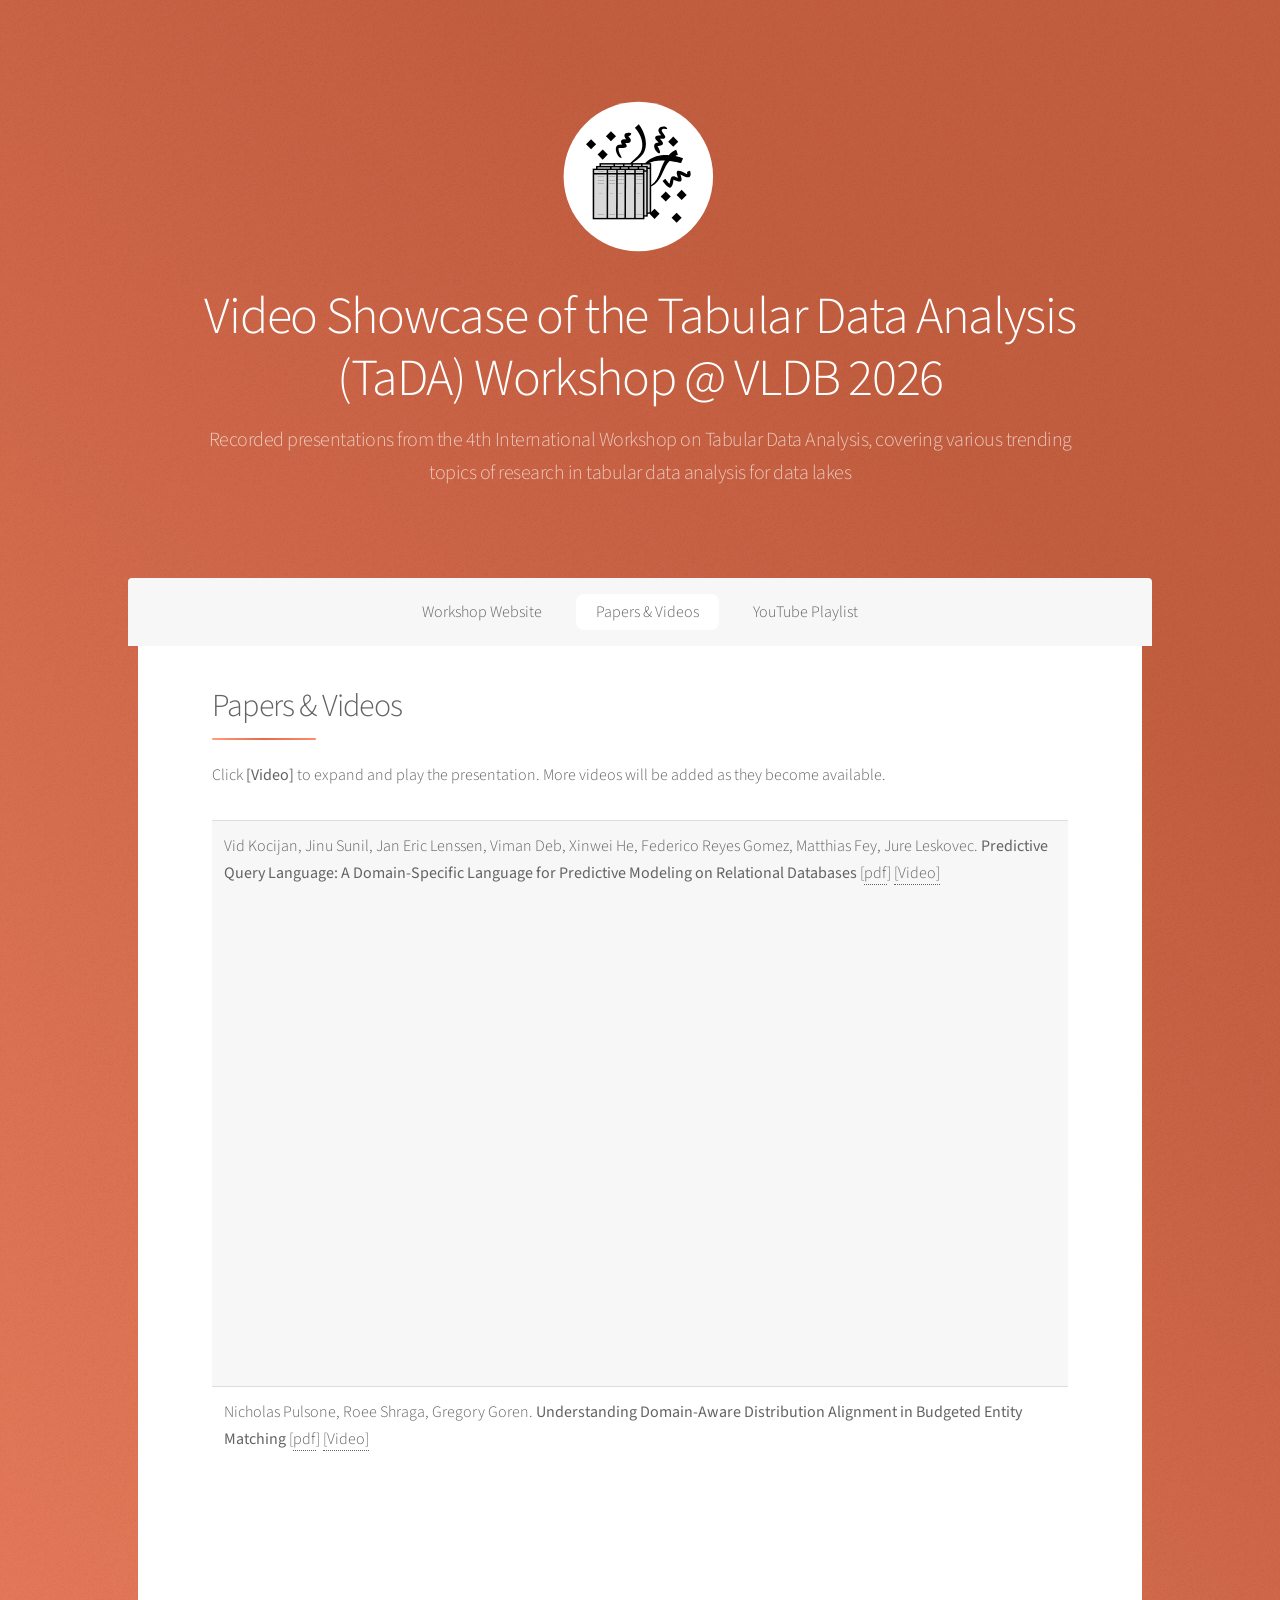
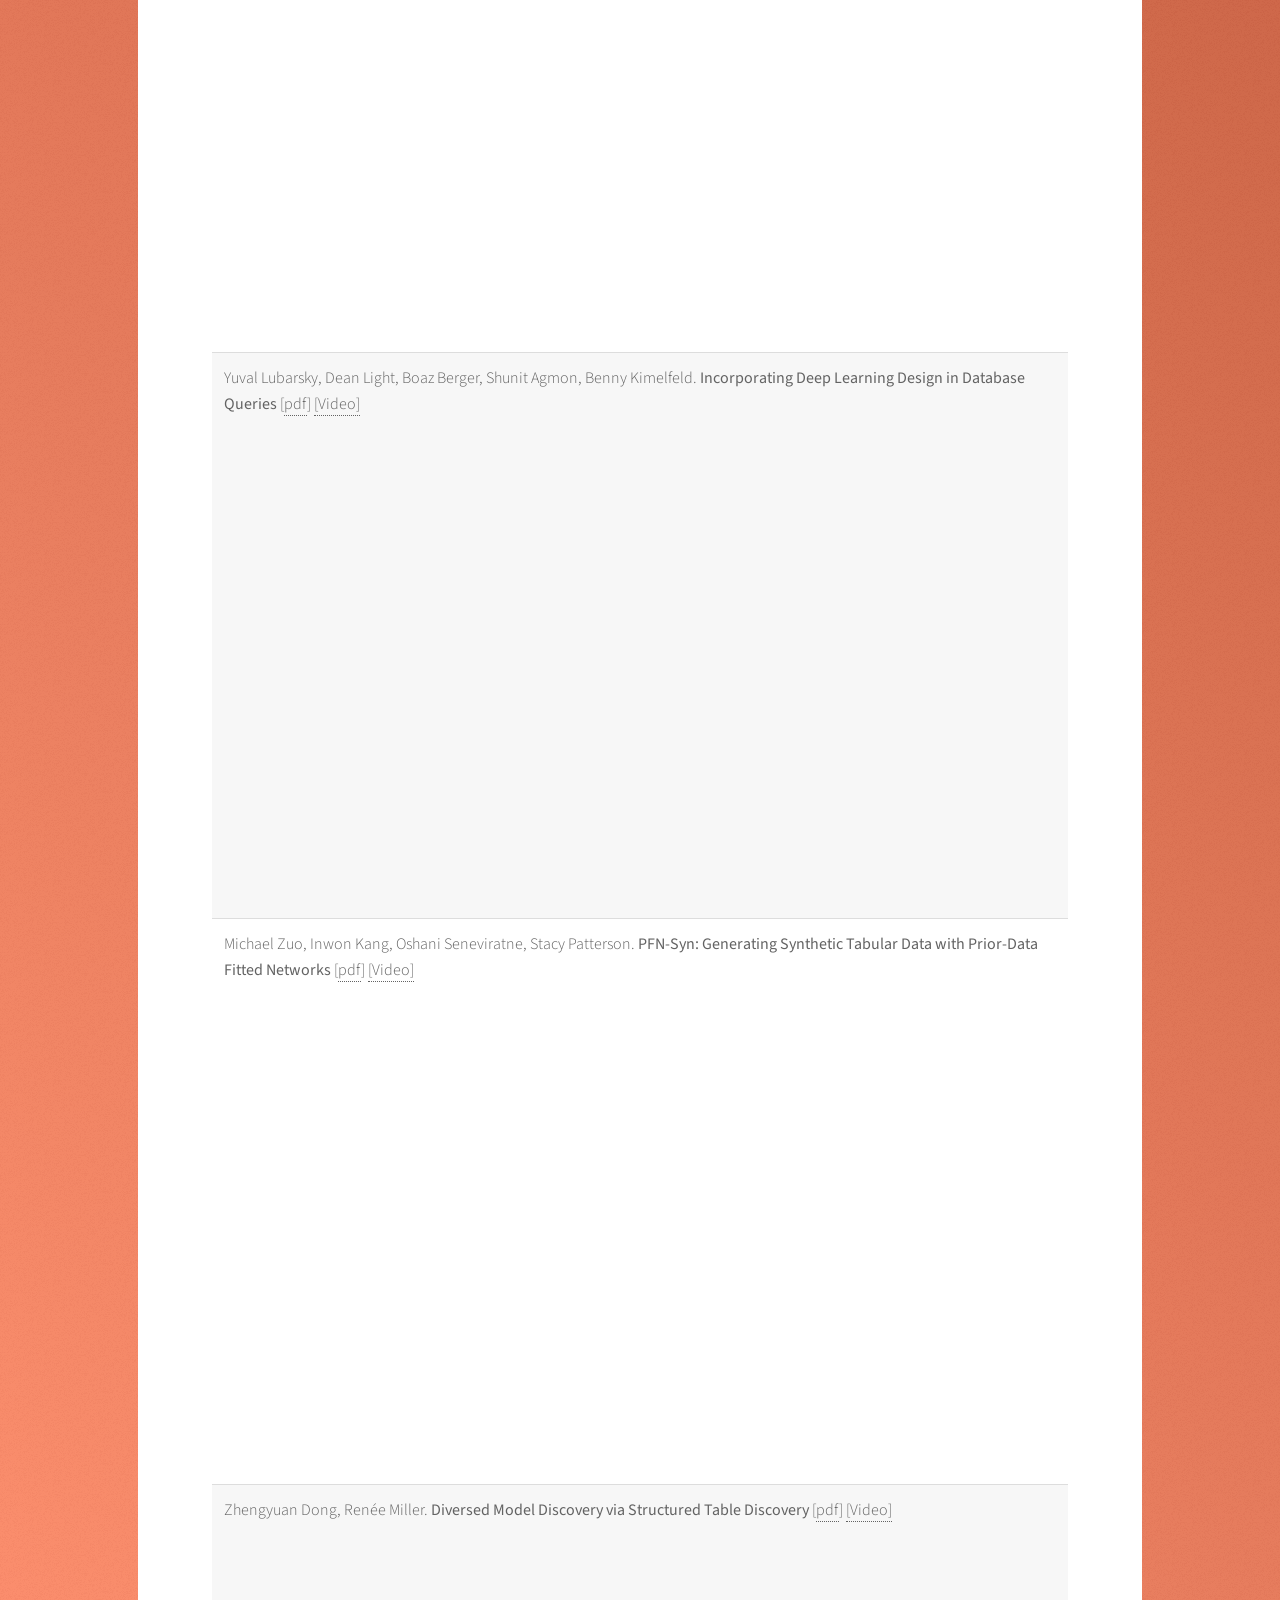
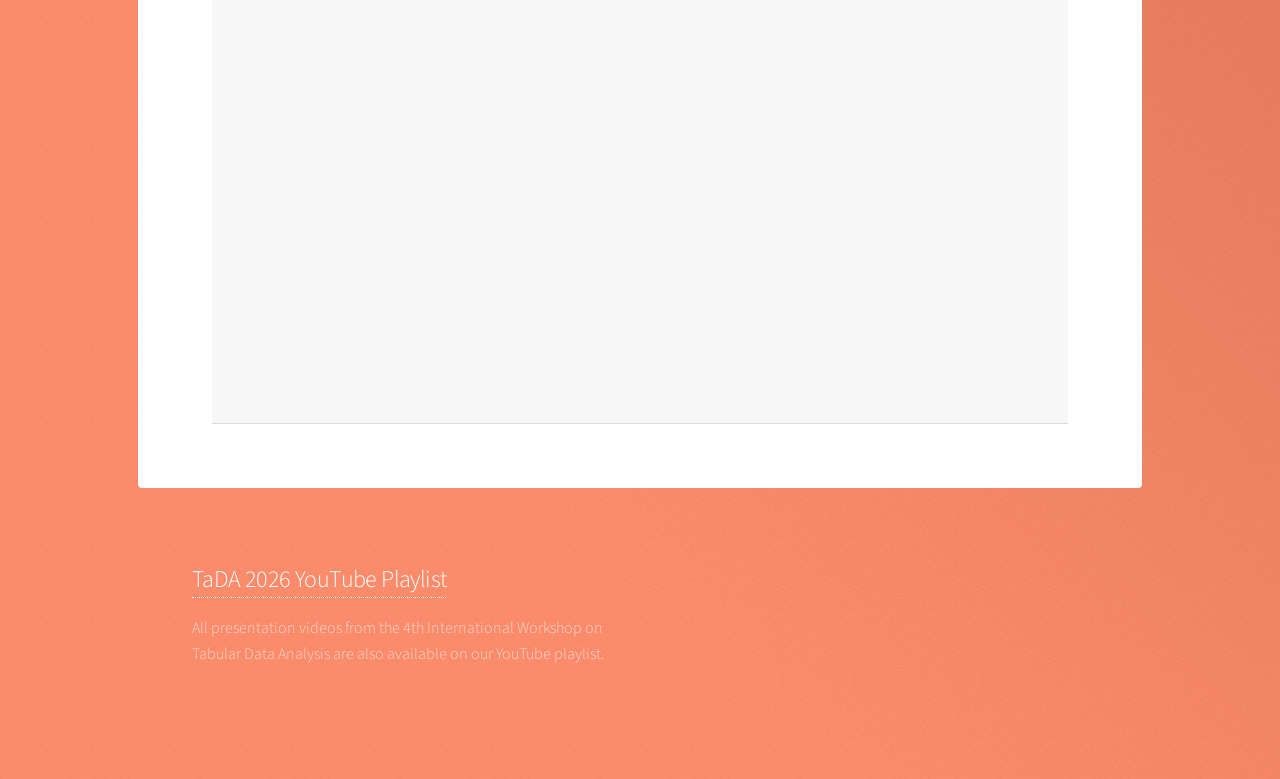
==== video-showcase.html @ 190f14f3 "video showcase page" ====
<!DOCTYPE HTML>
<!--
	Tabular Data Analysis Workshop @ VLDB 2026
	Template from html5up.net | @ajlkn
	Free for personal and commercial use under the CCA 3.0 license (html5up.net/license)
-->
<html>

<head>
	<title>Tabular Data Analysis Workshop @ VLDB 2026 - Video Showcase</title>
	<meta charset="utf-8" />
	<meta name="viewport" content="width=device-width, initial-scale=1, user-scalable=no" />

	<!-- SEO Meta Tags -->
	<meta name="description"
		content="Video showcase of the 4th International Workshop on Tabular Data Analysis (TaDA) @ VLDB 2026. Recorded presentations on tabular data analysis, data lakes, LLMs, and knowledge graphs." />
	<meta name="keywords"
		content="tabular data analysis, TaDA, VLDB 2026, video showcase, presentations, data lakes, knowledge graphs, LLMs, table annotation" />
	<meta name="author" content="TaDA Workshop Organizers" />
	<meta name="robots" content="index, follow" />
	<link rel="canonical" href="https://tabular-data-analysis.github.io/tada2026/video-showcase.html" />
	<meta name="language" content="English" />

	<!-- Open Graph / Facebook -->
	<meta property="og:type" content="website" />
	<meta property="og:url" content="https://tabular-data-analysis.github.io/tada2026/video-showcase.html" />
	<meta property="og:title" content="Video Showcase - Tabular Data Analysis Workshop @ VLDB 2026" />
	<meta property="og:description"
		content="Recorded presentations from the 4th International Workshop on Tabular Data Analysis (TaDA) @ VLDB 2026, Boston, MA, USA." />
	<meta property="og:image" content="https://tabular-data-analysis.github.io/tada2026/images/tada-logo.svg" />
	<meta property="og:site_name" content="TaDA 2026" />
	<meta property="og:locale" content="en_US" />

	<!-- Twitter Card -->
	<meta name="twitter:card" content="summary_large_image" />
	<meta name="twitter:url" content="https://tabular-data-analysis.github.io/tada2026/video-showcase.html" />
	<meta name="twitter:title" content="Video Showcase - Tabular Data Analysis Workshop @ VLDB 2026" />
	<meta name="twitter:description"
		content="Recorded presentations from the 4th International Workshop on Tabular Data Analysis (TaDA) @ VLDB 2026." />
	<meta name="twitter:image" content="https://tabular-data-analysis.github.io/tada2026/images/tada-logo.svg" />

	<!-- Favicon -->
	<link rel="icon" type="image/x-icon" href="/favicon.ico" />

	<link rel="stylesheet" href="assets/css/main.css" />
	<noscript>
		<link rel="stylesheet" href="assets/css/noscript.css" />
	</noscript>
	<!-- Google tag (gtag.js) -->
	<script async src="https://www.googletagmanager.com/gtag/js?id=G-5K2JM7D3XG"></script>
	<script>
		window.dataLayer = window.dataLayer || [];
		function gtag() { dataLayer.push(arguments); }
		gtag('js', new Date());

		gtag('config', 'G-5K2JM7D3XG');
	</script>
	<script type="application/ld+json">
		{
		  "@context": "https://schema.org",
		  "@type": "Event",
		  "@id": "https://tabular-data-analysis.github.io/tada2026/",
		  "name": "4th International Workshop on Tabular Data Analysis (TaDA)",
		  "alternateName": "TaDA 2026",
		  "description": "Video showcase of the 4th International Workshop on Tabular Data Analysis (TaDA). Collocated with the 52nd International Conference on Very Large Databases (VLDB 2026).",
		  "startDate": "2026-08-31",
		  "endDate": "2026-09-04",
		  "eventStatus": "https://schema.org/EventScheduled",
		  "eventAttendanceMode": "https://schema.org/OfflineEventAttendanceMode",
		  "location": {
			"@type": "Place",
			"name": "Boston, MA, USA",
			"address": {
			  "@type": "PostalAddress",
			  "addressLocality": "Boston",
			  "addressRegion": "MA",
			  "addressCountry": "US"
			}
		  },
		  "organizer": {
			"@type": "Organization",
			"name": "TaDA Workshop Organizers"
		  },
		  "superEvent": {
			"@type": "Event",
			"name": "VLDB 2026",
			"url": "https://vldb.org/2026/"
		  }
		}
	  </script>
</head>

<body class="is-preload">

	<!-- Wrapper -->
	<div id="wrapper">

		<!-- Header -->
		<header id="header" class="alt">
			<span class="logo"><img src="images/logo.svg" alt="" /></span>
			<h1 property="dc:title">Video Showcase of the Tabular Data Analysis (TaDA) Workshop @ VLDB 2026</h1>
			<p>
				Recorded presentations from the 4th International Workshop on Tabular Data Analysis, covering various
				trending topics of research in tabular data analysis for data lakes
			</p>
		</header>

		<!-- Nav -->
		<nav id="nav">
			<ul>
				<li><a href="index.html" class="active">Workshop Website</a></li>
				<li><a href="#papers" class="active">Papers &amp; Videos</a></li>
				<li><a href="https://www.youtube.com/playlist?list=PLCHmMlMLLqyg" class="active">YouTube Playlist</a>
				</li>
			</ul>
		</nav>

		<!-- Main -->
		<div id="main">

			<!-- Papers & Videos -->
			<section id="papers" class="main">
				<div class="content">
					<header class="major">
						<h2>Papers &amp; Videos</h2>
					</header>
					<p>Click <b>[Video]</b> to expand and play the presentation. More videos will be added as they
						become available.</p>
					<table>
						<tr>
							<td>Vid Kocijan, Jinu Sunil, Jan Eric Lenssen, Viman Deb, Xinwei He, Federico Reyes Gomez,
								Matthias Fey, Jure Leskovec.
								<b>Predictive Query Language: A Domain-Specific Language for Predictive Modeling on
									Relational Databases</b>
								[<a href="papers/TaDA26_1.pdf">pdf</a>]
								<span class="expando" id="expand-1">[Video]</span>
								<div class="expandable" id="expandable-1">
									<iframe frameborder="0" allowfullscreen referrerpolicy="strict-origin-when-cross-origin" class="youtube-video"
										src="https://www.youtube-nocookie.com/embed/BOmu884OBSA">
									</iframe>
								</div>
							</td>
						</tr>

						<tr>
							<td>Nicholas Pulsone, Roee Shraga, Gregory Goren.
								<b>Understanding Domain-Aware Distribution Alignment in Budgeted Entity Matching</b>
								[<a href="papers/TaDA26_5.pdf">pdf</a>]
								<span class="expando" id="expand-2">[Video]</span>
								<div class="expandable" id="expandable-2">
									<iframe frameborder="0" allowfullscreen referrerpolicy="strict-origin-when-cross-origin" class="youtube-video"
										src="https://www.youtube-nocookie.com/embed/iVJucmyV4wQ">
									</iframe>
								</div>
							</td>
						</tr>

						<tr>
							<td>Yuval Lubarsky, Dean Light, Boaz Berger, Shunit Agmon, Benny Kimelfeld.
								<b>Incorporating Deep Learning Design in Database Queries</b>
								[<a href="papers/TaDA26_12.pdf">pdf</a>]
								<span class="expando" id="expand-3">[Video]</span>
								<div class="expandable" id="expandable-3">
									<iframe frameborder="0" allowfullscreen referrerpolicy="strict-origin-when-cross-origin" class="youtube-video"
										src="https://www.youtube-nocookie.com/embed/ZZN9ocRmn38">
									</iframe>
								</div>
							</td>
						</tr>

						<tr>
							<td>Michael Zuo, Inwon Kang, Oshani Seneviratne, Stacy Patterson.
								<b>PFN-Syn: Generating Synthetic Tabular Data with Prior-Data Fitted Networks</b>
								[<a href="papers/TaDA26_16.pdf">pdf</a>]
								<span class="expando" id="expand-4">[Video]</span>
								<div class="expandable" id="expandable-4">
									<iframe frameborder="0" allowfullscreen referrerpolicy="strict-origin-when-cross-origin" class="youtube-video"
										src="https://www.youtube-nocookie.com/embed/39Xvf7jEelQ">
									</iframe>
								</div>
							</td>
						</tr>

						<tr>
							<td>Zhengyuan Dong, Ren&eacute;e Miller.
								<b>Diversed Model Discovery via Structured Table Discovery</b>
								[<a href="papers/TaDA26_17.pdf">pdf</a>]
								<span class="expando" id="expand-5">[Video]</span>
								<div class="expandable" id="expandable-5">
									<iframe frameborder="0" allowfullscreen referrerpolicy="strict-origin-when-cross-origin" class="youtube-video"
										src="https://www.youtube-nocookie.com/embed/ZVrtiYXVc9w">
									</iframe>
								</div>
							</td>
						</tr>

						<!--
						<tr>
							<td>Authors.
								<b>Title</b>
								[<a href="papers/TaDA26_X.pdf">pdf</a>]
								<span class="expando" id="expand-6">[Video]</span>
								<div class="expandable" id="expandable-6">
									<iframe frameborder="0" allowfullscreen referrerpolicy="strict-origin-when-cross-origin" class="youtube-video"
										src="https://www.youtube-nocookie.com/embed/">
									</iframe>
								</div>
							</td>
						</tr>
						-->

					</table>
				</div>
			</section>

		</div>

		<!-- Footer -->
		<footer id="footer">
			<section>
				<h2><a href="https://www.youtube.com/playlist?list=PLCHmMlMLLqyg">TaDA 2026 YouTube Playlist</a></h2>
				<p>All presentation videos from the 4th International Workshop on Tabular Data Analysis are also
					available on our YouTube playlist.</p>
			</section>
		</footer>

	</div>

	<!-- Scripts -->
	<script src="assets/js/jquery.min.js"></script>
	<script src="assets/js/jquery.scrollex.min.js"></script>
	<script src="assets/js/jquery.scrolly.min.js"></script>
	<script src="assets/js/browser.min.js"></script>
	<script src="assets/js/breakpoints.min.js"></script>
	<script src="assets/js/util.js"></script>
	<script src="assets/js/main.js"></script>

</body>

<script type="text/javascript">//<![CDATA[
	$('.expando').click(function () {
		target_num = $(this).attr('id').split('-')[1];
		content_id = '#expandable-'.concat(target_num);
		$(content_id).slideToggle('fast');
	});
	//]]>
</script>

</html>
---- assets/css/main.css ----
@import url(fontawesome-all.min.css);
@import 'https://fonts.googleapis.com/css?family=Source+Sans+Pro:300,400';

/*
	Stellar by HTML5 UP
	html5up.net | @ajlkn
	Free for personal and commercial use under the CCA 3.0 license (html5up.net/license)
*/

html,
body,
div,
span,
applet,
object,
iframe,
h1,
h2,
h3,
h4,
h5,
h6,
p,
blockquote,
pre,
a,
abbr,
acronym,
address,
big,
cite,
code,
del,
dfn,
em,
img,
ins,
kbd,
q,
s,
samp,
small,
strike,
strong,
sub,
sup,
tt,
var,
b,
u,
i,
center,
dl,
dt,
dd,
ol,
ul,
li,
fieldset,
form,
label,
legend,
table,
caption,
tbody,
tfoot,
thead,
tr,
th,
td,
article,
aside,
canvas,
details,
embed,
figure,
figcaption,
footer,
header,
hgroup,
menu,
nav,
output,
ruby,
section,
summary,
time,
mark,
audio,
video {
	margin: 0;
	padding: 0;
	border: 0;
	font-size: 100%;
	font: inherit;
	vertical-align: baseline;
}

article,
aside,
details,
figcaption,
figure,
footer,
header,
hgroup,
menu,
nav,
section {
	display: block;
}

body {
	line-height: 1;
}

ol,
ul {
	list-style: none;
}

blockquote,
q {
	quotes: none;
}

blockquote:before,
blockquote:after,
q:before,
q:after {
	content: '';
	content: none;
}

table {
	border-collapse: collapse;
	border-spacing: 0;
}

body {
	-webkit-text-size-adjust: none;
}

mark {
	background-color: transparent;
	color: inherit;
}

input::-moz-focus-inner {
	border: 0;
	padding: 0;
}

input,
select,
textarea {
	-moz-appearance: none;
	-webkit-appearance: none;
	-ms-appearance: none;
	appearance: none;
}

/* Basic */

@-ms-viewport {
	width: device-width;
}

body {
	-ms-overflow-style: scrollbar;
}

@media screen and (max-width: 480px) {

	html,
	body {
		min-width: 320px;
	}

}

html {
	box-sizing: border-box;
}

*,
*:before,
*:after {
	box-sizing: inherit;
}

body {
	background-color: #d97757;
	background-image: url("images/overlay.png"), -moz-linear-gradient(45deg, #ff8c69 15%, #c45a3a 85%);
	background-image: url("images/overlay.png"), -webkit-linear-gradient(45deg, #ff8c69 15%, #c45a3a 85%);
	background-image: url("images/overlay.png"), -ms-linear-gradient(45deg, #ff8c69 15%, #c45a3a 85%);
	background-image: url("images/overlay.png"), linear-gradient(45deg, #ff8c69 15%, #c45a3a 85%);
}

body.is-preload *,
body.is-preload *:before,
body.is-preload *:after {
	-moz-animation: none !important;
	-webkit-animation: none !important;
	-ms-animation: none !important;
	animation: none !important;
	-moz-transition: none !important;
	-webkit-transition: none !important;
	-ms-transition: none !important;
	transition: none !important;
}

/* Type */

body {
	background-color: #d97757;
	color: rgba(255, 255, 255, 0.65);
}

body,
input,
select,
textarea {
	font-family: "Source Sans Pro", Helvetica, sans-serif;
	font-size: 17pt;
	font-weight: 300;
	line-height: 1.65;
}

@media screen and (max-width: 1680px) {

	body,
	input,
	select,
	textarea {
		font-size: 14pt;
	}

}

@media screen and (max-width: 1280px) {

	body,
	input,
	select,
	textarea {
		font-size: 12pt;
	}

}

@media screen and (max-width: 360px) {

	body,
	input,
	select,
	textarea {
		font-size: 11pt;
	}

}

a {
	-moz-transition: color 0.2s ease, border-bottom 0.2s ease;
	-webkit-transition: color 0.2s ease, border-bottom 0.2s ease;
	-ms-transition: color 0.2s ease, border-bottom 0.2s ease;
	transition: color 0.2s ease, border-bottom 0.2s ease;
	text-decoration: none;
	border-bottom: dotted 1px;
	color: inherit;
}

a:hover {
	border-bottom-color: transparent;
}

strong,
b {
	font-weight: 400;
}

em,
i {
	font-style: italic;
}

p {
	margin: 0 0 2em 0;
}

p.content {
	-moz-columns: 20em 2;
	-webkit-columns: 20em 2;
	-ms-columns: 20em 2;
	columns: 20em 2;
	-moz-column-gap: 2em;
	-webkit-column-gap: 2em;
	-ms-column-gap: 2em;
	column-gap: 2em;
	text-align: justify;
}

h1,
h2,
h3,
h4,
h5,
h6 {
	font-weight: 300;
	line-height: 1.5;
	margin: 0 0 0.7em 0;
	letter-spacing: -0.025em;
}

h1 a,
h2 a,
h3 a,
h4 a,
h5 a,
h6 a {
	color: inherit;
	text-decoration: none;
}

h1 {
	font-size: 2.5em;
	line-height: 1.2;
}

h2 {
	font-size: 1.5em;
}

h3 {
	font-size: 1.25em;
}

h4 {
	font-size: 1.1em;
}

h5 {
	font-size: 0.9em;
}

h6 {
	font-size: 0.7em;
}

@media screen and (max-width: 736px) {

	h1 {
		font-size: 2em;
	}

}

sub {
	font-size: 0.8em;
	position: relative;
	top: 0.5em;
}

sup {
	font-size: 0.8em;
	position: relative;
	top: -0.5em;
}

blockquote {
	border-left: solid 4px;
	font-style: italic;
	margin: 0 0 2em 0;
	padding: 0.5em 0 0.5em 2em;
}

code {
	border-radius: 8px;
	border: solid 1px;
	font-family: "Courier New", monospace;
	font-size: 0.9em;
	margin: 0 0.25em;
	padding: 0.25em 0.65em;
}

pre {
	-webkit-overflow-scrolling: touch;
	font-family: "Courier New", monospace;
	font-size: 0.9em;
	margin: 0 0 2em 0;
}

pre code {
	display: block;
	line-height: 1.75;
	padding: 1em 1.5em;
	overflow-x: auto;
}

hr {
	border: 0;
	border-bottom: solid 1px;
	margin: 2em 0;
}

hr.major {
	margin: 3em 0;
}

.align-left {
	text-align: left;
}

.align-center {
	text-align: center;
}

.align-right {
	text-align: right;
}

input,
select,
textarea {
	color: #ffffff;
}

a:hover {
	color: #ffffff;
}

strong,
b {
	color: #ffffff;
}

h1,
h2,
h3,
h4,
h5,
h6 {
	color: #ffffff;
}

blockquote {
	border-left-color: rgba(255, 255, 255, 0.35);
}

code {
	background: rgba(255, 255, 255, 0.075);
	border-color: rgba(255, 255, 255, 0.35);
}

hr {
	border-bottom-color: rgba(255, 255, 255, 0.35);
}

/* Row */

.row {
	display: flex;
	flex-wrap: wrap;
	box-sizing: border-box;
	align-items: stretch;
}

.row>* {
	box-sizing: border-box;
}

.row.gtr-uniform>*> :last-child {
	margin-bottom: 0;
}

.row.aln-left {
	justify-content: flex-start;
}

.row.aln-center {
	justify-content: center;
}

.row.aln-right {
	justify-content: flex-end;
}

.row.aln-top {
	align-items: flex-start;
}

.row.aln-middle {
	align-items: center;
}

.row.aln-bottom {
	align-items: flex-end;
}

.row>.imp {
	order: -1;
}

.row>.col-1 {
	width: 8.33333%;
}

.row>.off-1 {
	margin-left: 8.33333%;
}

.row>.col-2 {
	width: 16.66667%;
}

.row>.off-2 {
	margin-left: 16.66667%;
}

.row>.col-3 {
	width: 25%;
}

.row>.off-3 {
	margin-left: 25%;
}

.row>.col-4 {
	width: 33.33333%;
}

.row>.off-4 {
	margin-left: 33.33333%;
}

.row>.col-5 {
	width: 41.66667%;
}

.row>.off-5 {
	margin-left: 41.66667%;
}

.row>.col-6 {
	width: 50%;
}

.row>.off-6 {
	margin-left: 50%;
}

.row>.col-7 {
	width: 58.33333%;
}

.row>.off-7 {
	margin-left: 58.33333%;
}

.row>.col-8 {
	width: 66.66667%;
}

.row>.off-8 {
	margin-left: 66.66667%;
}

.row>.col-9 {
	width: 75%;
}

.row>.off-9 {
	margin-left: 75%;
}

.row>.col-10 {
	width: 83.33333%;
}

.row>.off-10 {
	margin-left: 83.33333%;
}

.row>.col-11 {
	width: 91.66667%;
}

.row>.off-11 {
	margin-left: 91.66667%;
}

.row>.col-12 {
	width: 100%;
}

.row>.off-12 {
	margin-left: 100%;
}

.row.gtr-0 {
	margin-top: 0;
	margin-left: 0em;
}

.row.gtr-0>* {
	padding: 0 0 0 0em;
}

.row.gtr-0.gtr-uniform {
	margin-top: 0em;
}

.row.gtr-0.gtr-uniform>* {
	padding-top: 0em;
}

.row.gtr-25 {
	margin-top: 0;
	margin-left: -0.375em;
}

.row.gtr-25>* {
	padding: 0 0 0 0.375em;
}

.row.gtr-25.gtr-uniform {
	margin-top: -0.375em;
}

.row.gtr-25.gtr-uniform>* {
	padding-top: 0.375em;
}

.row.gtr-50 {
	margin-top: 0;
	margin-left: -0.75em;
}

.row.gtr-50>* {
	padding: 0 0 0 0.75em;
}

.row.gtr-50.gtr-uniform {
	margin-top: -0.75em;
}

.row.gtr-50.gtr-uniform>* {
	padding-top: 0.75em;
}

.row {
	margin-top: 0;
	margin-left: -1.5em;
}

.row>* {
	padding: 0 0 0 1.5em;
}

.row.gtr-uniform {
	margin-top: -1.5em;
}

.row.gtr-uniform>* {
	padding-top: 1.5em;
}

.row.gtr-150 {
	margin-top: 0;
	margin-left: -2.25em;
}

.row.gtr-150>* {
	padding: 0 0 0 2.25em;
}

.row.gtr-150.gtr-uniform {
	margin-top: -2.25em;
}

.row.gtr-150.gtr-uniform>* {
	padding-top: 2.25em;
}

.row.gtr-200 {
	margin-top: 0;
	margin-left: -3em;
}

.row.gtr-200>* {
	padding: 0 0 0 3em;
}

.row.gtr-200.gtr-uniform {
	margin-top: -3em;
}

.row.gtr-200.gtr-uniform>* {
	padding-top: 3em;
}

@media screen and (max-width: 1680px) {

	.row {
		display: flex;
		flex-wrap: wrap;
		box-sizing: border-box;
		align-items: stretch;
	}

	.row>* {
		box-sizing: border-box;
	}

	.row.gtr-uniform>*> :last-child {
		margin-bottom: 0;
	}

	.row.aln-left {
		justify-content: flex-start;
	}

	.row.aln-center {
		justify-content: center;
	}

	.row.aln-right {
		justify-content: flex-end;
	}

	.row.aln-top {
		align-items: flex-start;
	}

	.row.aln-middle {
		align-items: center;
	}

	.row.aln-bottom {
		align-items: flex-end;
	}

	.row>.imp-xlarge {
		order: -1;
	}

	.row>.col-1-xlarge {
		width: 8.33333%;
	}

	.row>.off-1-xlarge {
		margin-left: 8.33333%;
	}

	.row>.col-2-xlarge {
		width: 16.66667%;
	}

	.row>.off-2-xlarge {
		margin-left: 16.66667%;
	}

	.row>.col-3-xlarge {
		width: 25%;
	}

	.row>.off-3-xlarge {
		margin-left: 25%;
	}

	.row>.col-4-xlarge {
		width: 33.33333%;
	}

	.row>.off-4-xlarge {
		margin-left: 33.33333%;
	}

	.row>.col-5-xlarge {
		width: 41.66667%;
	}

	.row>.off-5-xlarge {
		margin-left: 41.66667%;
	}

	.row>.col-6-xlarge {
		width: 50%;
	}

	.row>.off-6-xlarge {
		margin-left: 50%;
	}

	.row>.col-7-xlarge {
		width: 58.33333%;
	}

	.row>.off-7-xlarge {
		margin-left: 58.33333%;
	}

	.row>.col-8-xlarge {
		width: 66.66667%;
	}

	.row>.off-8-xlarge {
		margin-left: 66.66667%;
	}

	.row>.col-9-xlarge {
		width: 75%;
	}

	.row>.off-9-xlarge {
		margin-left: 75%;
	}

	.row>.col-10-xlarge {
		width: 83.33333%;
	}

	.row>.off-10-xlarge {
		margin-left: 83.33333%;
	}

	.row>.col-11-xlarge {
		width: 91.66667%;
	}

	.row>.off-11-xlarge {
		margin-left: 91.66667%;
	}

	.row>.col-12-xlarge {
		width: 100%;
	}

	.row>.off-12-xlarge {
		margin-left: 100%;
	}

	.row.gtr-0 {
		margin-top: 0;
		margin-left: 0em;
	}

	.row.gtr-0>* {
		padding: 0 0 0 0em;
	}

	.row.gtr-0.gtr-uniform {
		margin-top: 0em;
	}

	.row.gtr-0.gtr-uniform>* {
		padding-top: 0em;
	}

	.row.gtr-25 {
		margin-top: 0;
		margin-left: -0.375em;
	}

	.row.gtr-25>* {
		padding: 0 0 0 0.375em;
	}

	.row.gtr-25.gtr-uniform {
		margin-top: -0.375em;
	}

	.row.gtr-25.gtr-uniform>* {
		padding-top: 0.375em;
	}

	.row.gtr-50 {
		margin-top: 0;
		margin-left: -0.75em;
	}

	.row.gtr-50>* {
		padding: 0 0 0 0.75em;
	}

	.row.gtr-50.gtr-uniform {
		margin-top: -0.75em;
	}

	.row.gtr-50.gtr-uniform>* {
		padding-top: 0.75em;
	}

	.row {
		margin-top: 0;
		margin-left: -1.5em;
	}

	.row>* {
		padding: 0 0 0 1.5em;
	}

	.row.gtr-uniform {
		margin-top: -1.5em;
	}

	.row.gtr-uniform>* {
		padding-top: 1.5em;
	}

	.row.gtr-150 {
		margin-top: 0;
		margin-left: -2.25em;
	}

	.row.gtr-150>* {
		padding: 0 0 0 2.25em;
	}

	.row.gtr-150.gtr-uniform {
		margin-top: -2.25em;
	}

	.row.gtr-150.gtr-uniform>* {
		padding-top: 2.25em;
	}

	.row.gtr-200 {
		margin-top: 0;
		margin-left: -3em;
	}

	.row.gtr-200>* {
		padding: 0 0 0 3em;
	}

	.row.gtr-200.gtr-uniform {
		margin-top: -3em;
	}

	.row.gtr-200.gtr-uniform>* {
		padding-top: 3em;
	}

}

@media screen and (max-width: 1280px) {

	.row {
		display: flex;
		flex-wrap: wrap;
		box-sizing: border-box;
		align-items: stretch;
	}

	.row>* {
		box-sizing: border-box;
	}

	.row.gtr-uniform>*> :last-child {
		margin-bottom: 0;
	}

	.row.aln-left {
		justify-content: flex-start;
	}

	.row.aln-center {
		justify-content: center;
	}

	.row.aln-right {
		justify-content: flex-end;
	}

	.row.aln-top {
		align-items: flex-start;
	}

	.row.aln-middle {
		align-items: center;
	}

	.row.aln-bottom {
		align-items: flex-end;
	}

	.row>.imp-large {
		order: -1;
	}

	.row>.col-1-large {
		width: 8.33333%;
	}

	.row>.off-1-large {
		margin-left: 8.33333%;
	}

	.row>.col-2-large {
		width: 16.66667%;
	}

	.row>.off-2-large {
		margin-left: 16.66667%;
	}

	.row>.col-3-large {
		width: 25%;
	}

	.row>.off-3-large {
		margin-left: 25%;
	}

	.row>.col-4-large {
		width: 33.33333%;
	}

	.row>.off-4-large {
		margin-left: 33.33333%;
	}

	.row>.col-5-large {
		width: 41.66667%;
	}

	.row>.off-5-large {
		margin-left: 41.66667%;
	}

	.row>.col-6-large {
		width: 50%;
	}

	.row>.off-6-large {
		margin-left: 50%;
	}

	.row>.col-7-large {
		width: 58.33333%;
	}

	.row>.off-7-large {
		margin-left: 58.33333%;
	}

	.row>.col-8-large {
		width: 66.66667%;
	}

	.row>.off-8-large {
		margin-left: 66.66667%;
	}

	.row>.col-9-large {
		width: 75%;
	}

	.row>.off-9-large {
		margin-left: 75%;
	}

	.row>.col-10-large {
		width: 83.33333%;
	}

	.row>.off-10-large {
		margin-left: 83.33333%;
	}

	.row>.col-11-large {
		width: 91.66667%;
	}

	.row>.off-11-large {
		margin-left: 91.66667%;
	}

	.row>.col-12-large {
		width: 100%;
	}

	.row>.off-12-large {
		margin-left: 100%;
	}

	.row.gtr-0 {
		margin-top: 0;
		margin-left: 0em;
	}

	.row.gtr-0>* {
		padding: 0 0 0 0em;
	}

	.row.gtr-0.gtr-uniform {
		margin-top: 0em;
	}

	.row.gtr-0.gtr-uniform>* {
		padding-top: 0em;
	}

	.row.gtr-25 {
		margin-top: 0;
		margin-left: -0.375em;
	}

	.row.gtr-25>* {
		padding: 0 0 0 0.375em;
	}

	.row.gtr-25.gtr-uniform {
		margin-top: -0.375em;
	}

	.row.gtr-25.gtr-uniform>* {
		padding-top: 0.375em;
	}

	.row.gtr-50 {
		margin-top: 0;
		margin-left: -0.75em;
	}

	.row.gtr-50>* {
		padding: 0 0 0 0.75em;
	}

	.row.gtr-50.gtr-uniform {
		margin-top: -0.75em;
	}

	.row.gtr-50.gtr-uniform>* {
		padding-top: 0.75em;
	}

	.row {
		margin-top: 0;
		margin-left: -1.5em;
	}

	.row>* {
		padding: 0 0 0 1.5em;
	}

	.row.gtr-uniform {
		margin-top: -1.5em;
	}

	.row.gtr-uniform>* {
		padding-top: 1.5em;
	}

	.row.gtr-150 {
		margin-top: 0;
		margin-left: -2.25em;
	}

	.row.gtr-150>* {
		padding: 0 0 0 2.25em;
	}

	.row.gtr-150.gtr-uniform {
		margin-top: -2.25em;
	}

	.row.gtr-150.gtr-uniform>* {
		padding-top: 2.25em;
	}

	.row.gtr-200 {
		margin-top: 0;
		margin-left: -3em;
	}

	.row.gtr-200>* {
		padding: 0 0 0 3em;
	}

	.row.gtr-200.gtr-uniform {
		margin-top: -3em;
	}

	.row.gtr-200.gtr-uniform>* {
		padding-top: 3em;
	}

}

@media screen and (max-width: 980px) {

	.row {
		display: flex;
		flex-wrap: wrap;
		box-sizing: border-box;
		align-items: stretch;
	}

	.row>* {
		box-sizing: border-box;
	}

	.row.gtr-uniform>*> :last-child {
		margin-bottom: 0;
	}

	.row.aln-left {
		justify-content: flex-start;
	}

	.row.aln-center {
		justify-content: center;
	}

	.row.aln-right {
		justify-content: flex-end;
	}

	.row.aln-top {
		align-items: flex-start;
	}

	.row.aln-middle {
		align-items: center;
	}

	.row.aln-bottom {
		align-items: flex-end;
	}

	.row>.imp-medium {
		order: -1;
	}

	.row>.col-1-medium {
		width: 8.33333%;
	}

	.row>.off-1-medium {
		margin-left: 8.33333%;
	}

	.row>.col-2-medium {
		width: 16.66667%;
	}

	.row>.off-2-medium {
		margin-left: 16.66667%;
	}

	.row>.col-3-medium {
		width: 25%;
	}

	.row>.off-3-medium {
		margin-left: 25%;
	}

	.row>.col-4-medium {
		width: 33.33333%;
	}

	.row>.off-4-medium {
		margin-left: 33.33333%;
	}

	.row>.col-5-medium {
		width: 41.66667%;
	}

	.row>.off-5-medium {
		margin-left: 41.66667%;
	}

	.row>.col-6-medium {
		width: 50%;
	}

	.row>.off-6-medium {
		margin-left: 50%;
	}

	.row>.col-7-medium {
		width: 58.33333%;
	}

	.row>.off-7-medium {
		margin-left: 58.33333%;
	}

	.row>.col-8-medium {
		width: 66.66667%;
	}

	.row>.off-8-medium {
		margin-left: 66.66667%;
	}

	.row>.col-9-medium {
		width: 75%;
	}

	.row>.off-9-medium {
		margin-left: 75%;
	}

	.row>.col-10-medium {
		width: 83.33333%;
	}

	.row>.off-10-medium {
		margin-left: 83.33333%;
	}

	.row>.col-11-medium {
		width: 91.66667%;
	}

	.row>.off-11-medium {
		margin-left: 91.66667%;
	}

	.row>.col-12-medium {
		width: 100%;
	}

	.row>.off-12-medium {
		margin-left: 100%;
	}

	.row.gtr-0 {
		margin-top: 0;
		margin-left: 0em;
	}

	.row.gtr-0>* {
		padding: 0 0 0 0em;
	}

	.row.gtr-0.gtr-uniform {
		margin-top: 0em;
	}

	.row.gtr-0.gtr-uniform>* {
		padding-top: 0em;
	}

	.row.gtr-25 {
		margin-top: 0;
		margin-left: -0.375em;
	}

	.row.gtr-25>* {
		padding: 0 0 0 0.375em;
	}

	.row.gtr-25.gtr-uniform {
		margin-top: -0.375em;
	}

	.row.gtr-25.gtr-uniform>* {
		padding-top: 0.375em;
	}

	.row.gtr-50 {
		margin-top: 0;
		margin-left: -0.75em;
	}

	.row.gtr-50>* {
		padding: 0 0 0 0.75em;
	}

	.row.gtr-50.gtr-uniform {
		margin-top: -0.75em;
	}

	.row.gtr-50.gtr-uniform>* {
		padding-top: 0.75em;
	}

	.row {
		margin-top: 0;
		margin-left: -1.5em;
	}

	.row>* {
		padding: 0 0 0 1.5em;
	}

	.row.gtr-uniform {
		margin-top: -1.5em;
	}

	.row.gtr-uniform>* {
		padding-top: 1.5em;
	}

	.row.gtr-150 {
		margin-top: 0;
		margin-left: -2.25em;
	}

	.row.gtr-150>* {
		padding: 0 0 0 2.25em;
	}

	.row.gtr-150.gtr-uniform {
		margin-top: -2.25em;
	}

	.row.gtr-150.gtr-uniform>* {
		padding-top: 2.25em;
	}

	.row.gtr-200 {
		margin-top: 0;
		margin-left: -3em;
	}

	.row.gtr-200>* {
		padding: 0 0 0 3em;
	}

	.row.gtr-200.gtr-uniform {
		margin-top: -3em;
	}

	.row.gtr-200.gtr-uniform>* {
		padding-top: 3em;
	}

}

@media screen and (max-width: 736px) {

	.row {
		display: flex;
		flex-wrap: wrap;
		box-sizing: border-box;
		align-items: stretch;
	}

	.row>* {
		box-sizing: border-box;
	}

	.row.gtr-uniform>*> :last-child {
		margin-bottom: 0;
	}

	.row.aln-left {
		justify-content: flex-start;
	}

	.row.aln-center {
		justify-content: center;
	}

	.row.aln-right {
		justify-content: flex-end;
	}

	.row.aln-top {
		align-items: flex-start;
	}

	.row.aln-middle {
		align-items: center;
	}

	.row.aln-bottom {
		align-items: flex-end;
	}

	.row>.imp-small {
		order: -1;
	}

	.row>.col-1-small {
		width: 8.33333%;
	}

	.row>.off-1-small {
		margin-left: 8.33333%;
	}

	.row>.col-2-small {
		width: 16.66667%;
	}

	.row>.off-2-small {
		margin-left: 16.66667%;
	}

	.row>.col-3-small {
		width: 25%;
	}

	.row>.off-3-small {
		margin-left: 25%;
	}

	.row>.col-4-small {
		width: 33.33333%;
	}

	.row>.off-4-small {
		margin-left: 33.33333%;
	}

	.row>.col-5-small {
		width: 41.66667%;
	}

	.row>.off-5-small {
		margin-left: 41.66667%;
	}

	.row>.col-6-small {
		width: 50%;
	}

	.row>.off-6-small {
		margin-left: 50%;
	}

	.row>.col-7-small {
		width: 58.33333%;
	}

	.row>.off-7-small {
		margin-left: 58.33333%;
	}

	.row>.col-8-small {
		width: 66.66667%;
	}

	.row>.off-8-small {
		margin-left: 66.66667%;
	}

	.row>.col-9-small {
		width: 75%;
	}

	.row>.off-9-small {
		margin-left: 75%;
	}

	.row>.col-10-small {
		width: 83.33333%;
	}

	.row>.off-10-small {
		margin-left: 83.33333%;
	}

	.row>.col-11-small {
		width: 91.66667%;
	}

	.row>.off-11-small {
		margin-left: 91.66667%;
	}

	.row>.col-12-small {
		width: 100%;
	}

	.row>.off-12-small {
		margin-left: 100%;
	}

	.row.gtr-0 {
		margin-top: 0;
		margin-left: 0em;
	}

	.row.gtr-0>* {
		padding: 0 0 0 0em;
	}

	.row.gtr-0.gtr-uniform {
		margin-top: 0em;
	}

	.row.gtr-0.gtr-uniform>* {
		padding-top: 0em;
	}

	.row.gtr-25 {
		margin-top: 0;
		margin-left: -0.25em;
	}

	.row.gtr-25>* {
		padding: 0 0 0 0.25em;
	}

	.row.gtr-25.gtr-uniform {
		margin-top: -0.25em;
	}

	.row.gtr-25.gtr-uniform>* {
		padding-top: 0.25em;
	}

	.row.gtr-50 {
		margin-top: 0;
		margin-left: -0.5em;
	}

	.row.gtr-50>* {
		padding: 0 0 0 0.5em;
	}

	.row.gtr-50.gtr-uniform {
		margin-top: -0.5em;
	}

	.row.gtr-50.gtr-uniform>* {
		padding-top: 0.5em;
	}

	.row {
		margin-top: 0;
		margin-left: -1em;
	}

	.row>* {
		padding: 0 0 0 1em;
	}

	.row.gtr-uniform {
		margin-top: -1em;
	}

	.row.gtr-uniform>* {
		padding-top: 1em;
	}

	.row.gtr-150 {
		margin-top: 0;
		margin-left: -1.5em;
	}

	.row.gtr-150>* {
		padding: 0 0 0 1.5em;
	}

	.row.gtr-150.gtr-uniform {
		margin-top: -1.5em;
	}

	.row.gtr-150.gtr-uniform>* {
		padding-top: 1.5em;
	}

	.row.gtr-200 {
		margin-top: 0;
		margin-left: -2em;
	}

	.row.gtr-200>* {
		padding: 0 0 0 2em;
	}

	.row.gtr-200.gtr-uniform {
		margin-top: -2em;
	}

	.row.gtr-200.gtr-uniform>* {
		padding-top: 2em;
	}

}

@media screen and (max-width: 480px) {

	.row {
		display: flex;
		flex-wrap: wrap;
		box-sizing: border-box;
		align-items: stretch;
	}

	.row>* {
		box-sizing: border-box;
	}

	.row.gtr-uniform>*> :last-child {
		margin-bottom: 0;
	}

	.row.aln-left {
		justify-content: flex-start;
	}

	.row.aln-center {
		justify-content: center;
	}

	.row.aln-right {
		justify-content: flex-end;
	}

	.row.aln-top {
		align-items: flex-start;
	}

	.row.aln-middle {
		align-items: center;
	}

	.row.aln-bottom {
		align-items: flex-end;
	}

	.row>.imp-xsmall {
		order: -1;
	}

	.row>.col-1-xsmall {
		width: 8.33333%;
	}

	.row>.off-1-xsmall {
		margin-left: 8.33333%;
	}

	.row>.col-2-xsmall {
		width: 16.66667%;
	}

	.row>.off-2-xsmall {
		margin-left: 16.66667%;
	}

	.row>.col-3-xsmall {
		width: 25%;
	}

	.row>.off-3-xsmall {
		margin-left: 25%;
	}

	.row>.col-4-xsmall {
		width: 33.33333%;
	}

	.row>.off-4-xsmall {
		margin-left: 33.33333%;
	}

	.row>.col-5-xsmall {
		width: 41.66667%;
	}

	.row>.off-5-xsmall {
		margin-left: 41.66667%;
	}

	.row>.col-6-xsmall {
		width: 50%;
	}

	.row>.off-6-xsmall {
		margin-left: 50%;
	}

	.row>.col-7-xsmall {
		width: 58.33333%;
	}

	.row>.off-7-xsmall {
		margin-left: 58.33333%;
	}

	.row>.col-8-xsmall {
		width: 66.66667%;
	}

	.row>.off-8-xsmall {
		margin-left: 66.66667%;
	}

	.row>.col-9-xsmall {
		width: 75%;
	}

	.row>.off-9-xsmall {
		margin-left: 75%;
	}

	.row>.col-10-xsmall {
		width: 83.33333%;
	}

	.row>.off-10-xsmall {
		margin-left: 83.33333%;
	}

	.row>.col-11-xsmall {
		width: 91.66667%;
	}

	.row>.off-11-xsmall {
		margin-left: 91.66667%;
	}

	.row>.col-12-xsmall {
		width: 100%;
	}

	.row>.off-12-xsmall {
		margin-left: 100%;
	}

	.row.gtr-0 {
		margin-top: 0;
		margin-left: 0em;
	}

	.row.gtr-0>* {
		padding: 0 0 0 0em;
	}

	.row.gtr-0.gtr-uniform {
		margin-top: 0em;
	}

	.row.gtr-0.gtr-uniform>* {
		padding-top: 0em;
	}

	.row.gtr-25 {
		margin-top: 0;
		margin-left: -0.3125em;
	}

	.row.gtr-25>* {
		padding: 0 0 0 0.3125em;
	}

	.row.gtr-25.gtr-uniform {
		margin-top: -0.3125em;
	}

	.row.gtr-25.gtr-uniform>* {
		padding-top: 0.3125em;
	}

	.row.gtr-50 {
		margin-top: 0;
		margin-left: -0.625em;
	}

	.row.gtr-50>* {
		padding: 0 0 0 0.625em;
	}

	.row.gtr-50.gtr-uniform {
		margin-top: -0.625em;
	}

	.row.gtr-50.gtr-uniform>* {
		padding-top: 0.625em;
	}

	.row {
		margin-top: 0;
		margin-left: -1.25em;
	}

	.row>* {
		padding: 0 0 0 1.25em;
	}

	.row.gtr-uniform {
		margin-top: -1.25em;
	}

	.row.gtr-uniform>* {
		padding-top: 1.25em;
	}

	.row.gtr-150 {
		margin-top: 0;
		margin-left: -1.875em;
	}

	.row.gtr-150>* {
		padding: 0 0 0 1.875em;
	}

	.row.gtr-150.gtr-uniform {
		margin-top: -1.875em;
	}

	.row.gtr-150.gtr-uniform>* {
		padding-top: 1.875em;
	}

	.row.gtr-200 {
		margin-top: 0;
		margin-left: -2.5em;
	}

	.row.gtr-200>* {
		padding: 0 0 0 2.5em;
	}

	.row.gtr-200.gtr-uniform {
		margin-top: -2.5em;
	}

	.row.gtr-200.gtr-uniform>* {
		padding-top: 2.5em;
	}

}

/* Box */

.box {
	border-radius: 8px;
	border: solid;
	margin-bottom: 2em;
	padding: 1.5em;
}

.box> :last-child,
.box> :last-child> :last-child,
.box> :last-child> :last-child> :last-child {
	margin-bottom: 0;
}

.box.alt {
	border: 0;
	border-radius: 0;
	padding: 0;
}

.box {
	border-color: rgba(255, 255, 255, 0.35);
}

/* Button */

input[type="submit"],
input[type="reset"],
input[type="button"],
button,
.button {
	-moz-appearance: none;
	-webkit-appearance: none;
	-ms-appearance: none;
	appearance: none;
	-moz-transition: background-color 0.2s ease-in-out, color 0.2s ease-in-out;
	-webkit-transition: background-color 0.2s ease-in-out, color 0.2s ease-in-out;
	-ms-transition: background-color 0.2s ease-in-out, color 0.2s ease-in-out;
	transition: background-color 0.2s ease-in-out, color 0.2s ease-in-out;
	border-radius: 8px;
	border: 0;
	cursor: pointer;
	display: inline-block;
	font-weight: 300;
	height: 2.75em;
	line-height: 2.75em;
	min-width: 9.25em;
	padding: 0 1.5em;
	text-align: center;
	text-decoration: none;
	white-space: nowrap;
}

input[type="submit"].icon,
input[type="reset"].icon,
input[type="button"].icon,
button.icon,
.button.icon {
	padding-left: 1.35em;
}

input[type="submit"].icon:before,
input[type="reset"].icon:before,
input[type="button"].icon:before,
button.icon:before,
.button.icon:before {
	margin-right: 0.5em;
}

input[type="submit"].fit,
input[type="reset"].fit,
input[type="button"].fit,
button.fit,
.button.fit {
	width: 100%;
}

input[type="submit"].small,
input[type="reset"].small,
input[type="button"].small,
button.small,
.button.small {
	font-size: 0.8em;
}

input[type="submit"].large,
input[type="reset"].large,
input[type="button"].large,
button.large,
.button.large {
	font-size: 1.35em;
}

input[type="submit"].disabled,
input[type="submit"]:disabled,
input[type="reset"].disabled,
input[type="reset"]:disabled,
input[type="button"].disabled,
input[type="button"]:disabled,
button.disabled,
button:disabled,
.button.disabled,
.button:disabled {
	pointer-events: none;
	opacity: 0.25;
}

@media screen and (max-width: 736px) {

	input[type="submit"],
	input[type="reset"],
	input[type="button"],
	button,
	.button {
		min-width: 0;
	}

}

input[type="submit"],
input[type="reset"],
input[type="button"],
button,
.button {
	background-color: transparent;
	box-shadow: inset 0 0 0 1px rgba(255, 255, 255, 0.35);
	color: #ffffff !important;
}

input[type="submit"]:hover,
input[type="reset"]:hover,
input[type="button"]:hover,
button:hover,
.button:hover {
	background-color: rgba(255, 255, 255, 0.075);
}

input[type="submit"]:active,
input[type="reset"]:active,
input[type="button"]:active,
button:active,
.button:active {
	background-color: rgba(255, 255, 255, 0.2);
}

input[type="submit"].icon:before,
input[type="reset"].icon:before,
input[type="button"].icon:before,
button.icon:before,
.button.icon:before {
	color: rgba(255, 255, 255, 0.5);
}

input[type="submit"].primary,
input[type="reset"].primary,
input[type="button"].primary,
button.primary,
.button.primary {
	background-color: #ff8c69;
	color: #ffffff !important;
	box-shadow: none;
}

input[type="submit"].primary:hover,
input[type="reset"].primary:hover,
input[type="button"].primary:hover,
button.primary:hover,
.button.primary:hover {
	background-color: #9acff2;
}

input[type="submit"].primary:active,
input[type="reset"].primary:active,
input[type="button"].primary:active,
button.primary:active,
.button.primary:active {
	background-color: #7ec3ee;
}

input[type="submit"].primary.icon:before,
input[type="reset"].primary.icon:before,
input[type="button"].primary.icon:before,
button.primary.icon:before,
.button.primary.icon:before {
	color: #ffffff !important;
}

/* Form */

form {
	margin: 0 0 2em 0;
}

label {
	display: block;
	font-size: 0.9em;
	font-weight: 400;
	margin: 0 0 1em 0;
}

input[type="text"],
input[type="password"],
input[type="email"],
select,
textarea {
	-moz-appearance: none;
	-webkit-appearance: none;
	-ms-appearance: none;
	appearance: none;
	border-radius: 8px;
	border: solid 1px;
	color: inherit;
	display: block;
	outline: 0;
	padding: 0 1em;
	text-decoration: none;
	width: 100%;
}

input[type="text"]:invalid,
input[type="password"]:invalid,
input[type="email"]:invalid,
select:invalid,
textarea:invalid {
	box-shadow: none;
}

select {
	background-size: 1.25rem;
	background-repeat: no-repeat;
	background-position: calc(100% - 1rem) center;
	height: 2.75em;
	padding-right: 2.75em;
	text-overflow: ellipsis;
}

select:focus::-ms-value {
	background-color: transparent;
}

select::-ms-expand {
	display: none;
}

input[type="text"],
input[type="password"],
input[type="email"],
select {
	height: 2.75em;
}

textarea {
	padding: 0.75em 1em;
}

input[type="checkbox"],
input[type="radio"] {
	-moz-appearance: none;
	-webkit-appearance: none;
	-ms-appearance: none;
	appearance: none;
	display: block;
	float: left;
	margin-right: -2em;
	opacity: 0;
	width: 1em;
	z-index: -1;
}

input[type="checkbox"]+label,
input[type="radio"]+label {
	text-decoration: none;
	cursor: pointer;
	display: inline-block;
	font-size: 1em;
	font-weight: 300;
	padding-left: 2.4em;
	padding-right: 0.75em;
	position: relative;
}

input[type="checkbox"]+label:before,
input[type="radio"]+label:before {
	-moz-osx-font-smoothing: grayscale;
	-webkit-font-smoothing: antialiased;
	display: inline-block;
	font-style: normal;
	font-variant: normal;
	text-rendering: auto;
	line-height: 1;
	text-transform: none !important;
	font-family: 'Font Awesome 5 Free';
	font-weight: 900;
}

input[type="checkbox"]+label:before,
input[type="radio"]+label:before {
	border-radius: 8px;
	border: solid 1px;
	content: '';
	display: inline-block;
	font-size: 0.8em;
	height: 2.0625em;
	left: 0;
	line-height: 2.0625em;
	position: absolute;
	text-align: center;
	top: 0;
	width: 2.0625em;
}

input[type="checkbox"]:checked+label:before,
input[type="radio"]:checked+label:before {
	content: '\f00c';
}

input[type="checkbox"]+label:before {
	border-radius: 8px;
}

input[type="radio"]+label:before {
	border-radius: 100%;
}

::-webkit-input-placeholder {
	opacity: 1.0;
}

:-moz-placeholder {
	opacity: 1.0;
}

::-moz-placeholder {
	opacity: 1.0;
}

:-ms-input-placeholder {
	opacity: 1.0;
}

label {
	color: #ffffff;
}

input[type="text"],
input[type="password"],
input[type="email"],
select,
textarea {
	background-color: rgba(255, 255, 255, 0.075);
	border-color: rgba(255, 255, 255, 0.35);
}

input[type="text"]:focus,
input[type="password"]:focus,
input[type="email"]:focus,
select:focus,
textarea:focus {
	border-color: #ff8c69;
	box-shadow: 0 0 0 1px #ff8c69;
}

select {
	background-image: url("data:image/svg+xml;charset=utf8,%3Csvg xmlns='http://www.w3.org/2000/svg' width='40' height='40' preserveAspectRatio='none' viewBox='0 0 40 40'%3E%3Cpath d='M9.4,12.3l10.4,10.4l10.4-10.4c0.2-0.2,0.5-0.4,0.9-0.4c0.3,0,0.6,0.1,0.9,0.4l3.3,3.3c0.2,0.2,0.4,0.5,0.4,0.9 c0,0.4-0.1,0.6-0.4,0.9L20.7,31.9c-0.2,0.2-0.5,0.4-0.9,0.4c-0.3,0-0.6-0.1-0.9-0.4L4.3,17.3c-0.2-0.2-0.4-0.5-0.4-0.9 c0-0.4,0.1-0.6,0.4-0.9l3.3-3.3c0.2-0.2,0.5-0.4,0.9-0.4S9.1,12.1,9.4,12.3z' fill='rgba(255, 255, 255, 0.35)' /%3E%3C/svg%3E");
}

select option {
	color: #ffffff;
	background: #d97757;
}

input[type="checkbox"]+label,
input[type="radio"]+label {
	color: rgba(255, 255, 255, 0.65);
}

input[type="checkbox"]+label:before,
input[type="radio"]+label:before {
	background: rgba(255, 255, 255, 0.075);
	border-color: rgba(255, 255, 255, 0.35);
}

input[type="checkbox"]:checked+label:before,
input[type="radio"]:checked+label:before {
	background-color: #ffffff;
	border-color: #ffffff;
	color: #d97757;
}

input[type="checkbox"]:focus+label:before,
input[type="radio"]:focus+label:before {
	border-color: #ff8c69;
	box-shadow: 0 0 0 1px #ff8c69;
}

::-webkit-input-placeholder {
	color: rgba(255, 255, 255, 0.5) !important;
}

:-moz-placeholder {
	color: rgba(255, 255, 255, 0.5) !important;
}

::-moz-placeholder {
	color: rgba(255, 255, 255, 0.5) !important;
}

:-ms-input-placeholder {
	color: rgba(255, 255, 255, 0.5) !important;
}

.formerize-placeholder {
	color: rgba(255, 255, 255, 0.5) !important;
}

/* Icon */

.icon {
	text-decoration: none;
	-moz-transition: background-color 0.2s ease-in-out, color 0.2s ease-in-out;
	-webkit-transition: background-color 0.2s ease-in-out, color 0.2s ease-in-out;
	-ms-transition: background-color 0.2s ease-in-out, color 0.2s ease-in-out;
	transition: background-color 0.2s ease-in-out, color 0.2s ease-in-out;
	border-bottom: none;
	position: relative;
}

.icon:before {
	-moz-osx-font-smoothing: grayscale;
	-webkit-font-smoothing: antialiased;
	display: inline-block;
	font-style: normal;
	font-variant: normal;
	text-rendering: auto;
	line-height: 1;
	text-transform: none !important;
	font-family: 'Font Awesome 5 Free';
	font-weight: 400;
}

.icon>.label {
	display: none;
}

.icon:before {
	line-height: solid;
}

.icon.solid:before {
	font-weight: 900;
}

.icon.brands:before {
	font-family: 'Font Awesome 5 Brands';
}

.icon.major {
	border: solid 1px;
	display: inline-block;
	border-radius: 100%;
	padding: 0.65em;
	margin: 0 0 2em 0;
	cursor: default;
}

.icon.major:before {
	display: inline-block;
	font-size: 6.25rem;
	width: 2.25em;
	height: 2.25em;
	line-height: 2.2em;
	border-radius: 100%;
	border: solid 1px;
	text-align: center;
}

.icon.alt {
	display: inline-block;
	border: solid 1px;
	border-radius: 100%;
}

.icon.alt:before {
	display: block;
	font-size: 1.25em;
	width: 2em;
	height: 2em;
	text-align: center;
	line-height: 2em;
}

.icon.style1 {
	color: #ff9d7a;
}

.icon.style2 {
	color: #ff7d5a;
}

.icon.style3 {
	color: #e86a4a;
}

.icon.style4 {
	color: #ff8c69;
}

.icon.style5 {
	color: #ffa885;
}

@media screen and (max-width: 1680px) {

	.icon.major:before {
		font-size: 5.5rem;
	}

}

@media screen and (max-width: 1280px) {

	.icon.major:before {
		font-size: 4.75rem;
	}

}

@media screen and (max-width: 736px) {

	.icon.major {
		margin: 0 0 1.5em 0;
		padding: 0.35em;
	}

	.icon.major:before {
		font-size: 3.5rem;
	}

}

.icon.major {
	border-color: rgba(255, 255, 255, 0.35);
}

.icon.major:before {
	border-color: rgba(255, 255, 255, 0.35);
}

.icon.alt {
	border-color: rgba(255, 255, 255, 0.35);
	color: #ffffff;
}

.icon.alt:hover {
	background-color: rgba(255, 255, 255, 0.075);
}

.icon.alt:active {
	background-color: rgba(255, 255, 255, 0.2);
}

/* Image */

.image {
	border-radius: 8px;
	border: 0;
	display: inline-block;
	position: relative;
}

.image img {
	border-radius: 8px;
	display: block;
}

.image.left,
.image.right {
	max-width: 40%;
}

.image.left img,
.image.right img {
	width: 100%;
}

.image.left {
	float: left;
	margin: 0 1.5em 1em 0;
	top: 0.25em;
}

.image.right {
	float: right;
	margin: 0 0 1em 1.5em;
	top: 0.25em;
}

.image.fit {
	display: block;
	margin: 0 0 2em 0;
	width: 100%;
}

.image.fit img {
	width: 100%;
}

.image.main {
	display: block;
	margin: 0 0 3em 0;
	width: 100%;
}

.image.main img {
	width: 100%;
}

/* List */

ol {
	list-style: decimal;
	margin: 0 0 2em 0;
	padding-left: 1.25em;
}

ol li {
	padding-left: 0.25em;
}

ul {
	list-style: disc;
	margin: 0 0 2em 0;
	padding-left: 1em;
}

ul li {
	padding-left: 0.5em;
}

ul.alt {
	list-style: none;
	padding-left: 0;
}

ul.alt li {
	border-top: solid 1px;
	padding: 0.5em 0;
}

ul.alt li:first-child {
	border-top: 0;
	padding-top: 0;
}

dl {
	margin: 0 0 2em 0;
}

dl dt {
	display: block;
	font-weight: 400;
	margin: 0 0 1em 0;
}

dl dd {
	margin-left: 2em;
}

dl.alt dt {
	display: block;
	width: 3em;
	margin: 0;
	clear: left;
	float: left;
}

dl.alt dd {
	margin: 0 0 0.85em 5.5em;
}

dl.alt:after {
	content: '';
	display: block;
	clear: both;
}

ul.alt li {
	border-top-color: rgba(255, 255, 255, 0.35);
}

dl dt {
	color: #ffffff;
}

/* Actions */

ul.actions {
	display: -moz-flex;
	display: -webkit-flex;
	display: -ms-flex;
	display: flex;
	cursor: default;
	list-style: none;
	margin-left: -1em;
	padding-left: 0;
}

ul.actions li {
	padding: 0 0 0 1em;
	vertical-align: middle;
}

ul.actions.special {
	-moz-justify-content: center;
	-webkit-justify-content: center;
	-ms-justify-content: center;
	justify-content: center;
	width: 100%;
	margin-left: 0;
}

ul.actions.special li:first-child {
	padding-left: 0;
}

ul.actions.stacked {
	-moz-flex-direction: column;
	-webkit-flex-direction: column;
	-ms-flex-direction: column;
	flex-direction: column;
	margin-left: 0;
}

ul.actions.stacked li {
	padding: 1.3em 0 0 0;
}

ul.actions.stacked li:first-child {
	padding-top: 0;
}

ul.actions.fit {
	width: calc(100% + 1em);
}

ul.actions.fit li {
	-moz-flex-grow: 1;
	-webkit-flex-grow: 1;
	-ms-flex-grow: 1;
	flex-grow: 1;
	-moz-flex-shrink: 1;
	-webkit-flex-shrink: 1;
	-ms-flex-shrink: 1;
	flex-shrink: 1;
	width: 100%;
}

ul.actions.fit li>* {
	width: 100%;
}

ul.actions.fit.stacked {
	width: 100%;
}

@media screen and (max-width: 480px) {

	ul.actions:not(.fixed) {
		-moz-flex-direction: column;
		-webkit-flex-direction: column;
		-ms-flex-direction: column;
		flex-direction: column;
		margin-left: 0;
		width: 100% !important;
	}

	ul.actions:not(.fixed) li {
		-moz-flex-grow: 1;
		-webkit-flex-grow: 1;
		-ms-flex-grow: 1;
		flex-grow: 1;
		-moz-flex-shrink: 1;
		-webkit-flex-shrink: 1;
		-ms-flex-shrink: 1;
		flex-shrink: 1;
		padding: 1em 0 0 0;
		text-align: center;
		width: 100%;
	}

	ul.actions:not(.fixed) li>* {
		width: 100%;
	}

	ul.actions:not(.fixed) li:first-child {
		padding-top: 0;
	}

	ul.actions:not(.fixed) li input[type="submit"],
	ul.actions:not(.fixed) li input[type="reset"],
	ul.actions:not(.fixed) li input[type="button"],
	ul.actions:not(.fixed) li button,
	ul.actions:not(.fixed) li .button {
		width: 100%;
	}

	ul.actions:not(.fixed) li input[type="submit"].icon:before,
	ul.actions:not(.fixed) li input[type="reset"].icon:before,
	ul.actions:not(.fixed) li input[type="button"].icon:before,
	ul.actions:not(.fixed) li button.icon:before,
	ul.actions:not(.fixed) li .button.icon:before {
		margin-left: -0.5rem;
	}

}

/* Icons */

ul.icons {
	cursor: default;
	list-style: none;
	padding-left: 0;
}

ul.icons li {
	display: inline-block;
	padding: 0 0.65em 0 0;
}

ul.icons li:last-child {
	padding-right: 0 !important;
}

/* Section/Article */

section.special,
article.special {
	text-align: center;
}

header.major {
	margin-bottom: 1em;
}

header.major h2 {
	font-size: 2em;
}

header.major h2:after {
	display: block;
	content: '';
	width: 3.25em;
	height: 2px;
	margin: 0.25em 0 0em 0;
	border-radius: 2px;
}

section.special header.major h2:after,
article.special header.major h2:after {
	margin-left: auto;
	margin-right: auto;
}

header.major p {
	font-size: 1.25em;
	letter-spacing: -0.025em;
}

header.major.special {
	text-align: center;
}

header.major.special h2:after {
	margin-left: auto;
	margin-right: auto;
}

footer.major {
	margin-top: 3em;
}

@media screen and (max-width: 736px) {

	header.major {
		margin-bottom: 0;
	}

	header.major h2 {
		font-size: 1.5em;
	}

	header.major p {
		font-size: 1em;
		letter-spacing: 0;
	}

	header.major p br {
		display: none;
	}

	footer.major {
		margin-top: 0;
	}

}

header.major h2:after {
	background-color: rgba(255, 255, 255, 0.35);
}

/* Table */

.table-wrapper {
	-webkit-overflow-scrolling: touch;
	overflow-x: auto;
}

table {
	margin: 0 0 2em 0;
	width: 100%;
}

table tbody tr {
	border: solid 1px;
	border-left: 0;
	border-right: 0;
}

table td {
	padding: 0.75em 0.75em;
}

table th {
	font-size: 0.9em;
	font-weight: 400;
	padding: 0 0.75em 0.75em 0.75em;
	text-align: left;
}

table thead {
	border-bottom: solid 2px;
}

table tfoot {
	border-top: solid 2px;
}

table.alt {
	border-collapse: separate;
}

table.alt tbody tr td {
	border: solid 1px;
	border-left-width: 0;
	border-top-width: 0;
}

table.alt tbody tr td:first-child {
	border-left-width: 1px;
}

table.alt tbody tr:first-child td {
	border-top-width: 1px;
}

table.alt thead {
	border-bottom: 0;
}

table.alt tfoot {
	border-top: 0;
}

table tbody tr {
	border-color: rgba(255, 255, 255, 0.35);
}

table tbody tr:nth-child(2n + 1) {
	background-color: rgba(255, 255, 255, 0.075);
}

table th {
	color: #ffffff;
}

table thead {
	border-bottom-color: rgba(255, 255, 255, 0.35);
}

table tfoot {
	border-top-color: rgba(255, 255, 255, 0.35);
}

table.alt tbody tr td {
	border-color: rgba(255, 255, 255, 0.35);
}

/* viztable */

.viz td {
	padding: 0em 0em;
}

.viz table {
	margin: 0 0 0em 0;
	width: 100%;
}

/* Features */

.features {
	display: -moz-flex;
	display: -webkit-flex;
	display: -ms-flex;
	display: flex;
	-moz-flex-wrap: wrap;
	-webkit-flex-wrap: wrap;
	-ms-flex-wrap: wrap;
	flex-wrap: wrap;
	-moz-justify-content: center;
	-webkit-justify-content: center;
	-ms-justify-content: center;
	justify-content: center;
	width: calc(100% + 2em);
	margin: 0 0 3em -2em;
	padding: 0;
	list-style: none;
}

.features li {
	width: calc(33.33333% - 2em);
	margin-left: 2em;
	margin-top: 3em;
	padding: 0;
}

.features li:nth-child(1),
.features li:nth-child(2),
.features li:nth-child(3) {
	margin-top: 0;
}

.features li> :last-child {
	margin-bottom: 0;
}

@media screen and (max-width: 980px) {

	.features li {
		width: calc(50% - 2em);
	}

	.features li:nth-child(3) {
		margin-top: 3em;
	}

}

@media screen and (max-width: 736px) {

	.features {
		width: 100%;
		margin: 0 0 2em 0;
	}

	.features li {
		width: 100%;
		margin-left: 0;
		margin-top: 2em;
	}

	.features li:nth-child(2),
	.features li:nth-child(3) {
		margin-top: 2em;
	}

}

/* Statistics */

.statistics {
	display: -moz-flex;
	display: -webkit-flex;
	display: -ms-flex;
	display: flex;
	width: 100%;
	margin: 0 0 3em 0;
	padding: 0;
	list-style: none;
	cursor: default;
}

.statistics li {
	-moz-flex: 1;
	-webkit-flex: 1;
	-ms-flex: 1;
	flex: 1;
	padding: 1.5em;
	color: #ffffff;
	text-align: center;
}

.statistics li.style1 {
	background-color: #ff9d7a;
}

.statistics li.style2 {
	background-color: #ff7d5a;
}

.statistics li.style3 {
	background-color: #e86a4a;
}

.statistics li.style4 {
	background-color: #ff8c69;
}

.statistics li.style5 {
	background-color: #ff8c69;
}

.statistics li strong,
.statistics li b {
	display: block;
	font-size: 2em;
	line-height: 1.1;
	color: inherit !important;
	font-weight: 300;
	letter-spacing: -0.025em;
}

.statistics li:first-child {
	border-top-left-radius: 8px;
	border-bottom-left-radius: 8px;
}

.statistics li:last-child {
	border-top-right-radius: 8px;
	border-bottom-right-radius: 8px;
}

.statistics li .icon {
	display: inline-block;
}

.statistics li .icon:before {
	font-size: 2.75rem;
	line-height: 1.3;
}

@media screen and (max-width: 980px) {

	.statistics li strong,
	.statistics li b {
		font-size: 1.5em;
	}

}

@media screen and (max-width: 736px) {

	.statistics {
		display: block;
		width: 20em;
		max-width: 100%;
		margin: 0 auto 2em auto;
	}

	.statistics li:first-child {
		border-bottom-left-radius: 0;
		border-top-right-radius: 8px;
	}

	.statistics li:last-child {
		border-top-right-radius: 0;
		border-bottom-left-radius: 8px;
	}

	.statistics li .icon:before {
		font-size: 3.75rem;
	}

	.statistics li strong,
	.statistics li b {
		font-size: 2.5em;
	}

}

/* Spotlight */

.spotlight {
	display: -moz-flex;
	display: -webkit-flex;
	display: -ms-flex;
	display: flex;
	-moz-align-items: center;
	-webkit-align-items: center;
	-ms-align-items: center;
	align-items: center;
	margin: 0 0 2em 0;
}

.spotlight .content {
	-moz-flex: 1;
	-webkit-flex: 1;
	-ms-flex: 1;
	flex: 1;
}

.spotlight .content> :last-child {
	margin-bottom: 0;
}

.spotlight .content header.major {
	margin: 0 0 2em 0;
}

.spotlight .image {
	display: inline-block;
	margin-left: 4em;
	padding: 0.65em;
	border-radius: 100%;
	border: solid 1px;
}

.spotlight .image img {
	display: block;
	border-radius: 100%;
	width: 16em;
}

@media screen and (max-width: 980px) {

	.spotlight {
		-moz-flex-direction: column-reverse;
		-webkit-flex-direction: column-reverse;
		-ms-flex-direction: column-reverse;
		flex-direction: column-reverse;
		text-align: center;
	}

	.spotlight .content {
		-moz-flex: 0 1 auto;
		-webkit-flex: 0 1 auto;
		-ms-flex: 0 1 auto;
		flex: 0 1 auto;
		width: 100%;
	}

	.spotlight .content header.major h2:after {
		margin-left: auto;
		margin-right: auto;
	}

	.spotlight .content .actions {
		-moz-justify-content: center;
		-webkit-justify-content: center;
		-ms-justify-content: center;
		justify-content: center;
		width: calc(100% + 1em);
	}

	.spotlight .image {
		-moz-flex: 0 1 auto;
		-webkit-flex: 0 1 auto;
		-ms-flex: 0 1 auto;
		flex: 0 1 auto;
		margin-left: 0;
		margin-bottom: 2em;
	}

}

@media screen and (max-width: 736px) {

	.spotlight .image {
		padding: 0.35em;
	}

	.spotlight .image img {
		width: 12em;
	}

}

.spotlight .image {
	border-color: rgba(255, 255, 255, 0.35);
}

/* Header */

#header {
	padding: 5em 5em 1em 5em;
	text-align: center;
}

#header h1 {
	margin: 0 0 0.25em 0;
}

#header p {
	font-size: 1.25em;
	letter-spacing: -0.025em;
}

#header.alt {
	padding: 7em 5em 4em 5em;
}

#header.alt h1 {
	font-size: 3.25em;
}

#header.alt>* {
	-moz-transition: opacity 3s ease;
	-webkit-transition: opacity 3s ease;
	-ms-transition: opacity 3s ease;
	transition: opacity 3s ease;
	-moz-transition-delay: 0.5s;
	-webkit-transition-delay: 0.5s;
	-ms-transition-delay: 0.5s;
	transition-delay: 0.5s;
	opacity: 1;
}

#header.alt .logo {
	-moz-transition: opacity 1.25s ease, -moz-transform 0.5s ease;
	-webkit-transition: opacity 1.25s ease, -webkit-transform 0.5s ease;
	-ms-transition: opacity 1.25s ease, -ms-transform 0.5s ease;
	transition: opacity 1.25s ease, transform 0.5s ease;
	-moz-transition-delay: 0s;
	-webkit-transition-delay: 0s;
	-ms-transition-delay: 0s;
	transition-delay: 0s;
	display: block;
	margin: 0 0 1.5em 0;
}

#header.alt .logo img {
	display: block;
	margin: 0 auto;
	max-width: 75%;
}

@media screen and (max-width: 1280px) {

	#header {
		padding: 4em 4em 0.1em 4em;
	}

	#header.alt {
		padding: 6em 4em 3em 4em;
	}

}

@media screen and (max-width: 980px) {

	#header {
		padding: 4em 3em 0.1em 3em;
	}

	#header.alt {
		padding: 5em 3em 2em 3em;
	}

}

@media screen and (max-width: 736px) {

	#header {
		padding: 3em 2em 0.1em 2em;
	}

	#header p {
		font-size: 1em;
		letter-spacing: 0;
	}

	#header p br {
		display: none;
	}

	#header.alt {
		padding: 4em 2em 1em 2em;
	}

	#header.alt h1 {
		font-size: 2.5em;
	}

}

@media screen and (max-width: 480px) {

	#header {
		padding: 3em 1.5em 0.1em 1.5em;
	}

	#header.alt {
		padding: 4em 1.5em 1em 1.5em;
	}

}

@media screen and (max-width: 360px) {

	#header {
		padding: 2.5em 1em 0.1em 1em;
	}

	#header.alt {
		padding: 3.5em 1em 0.5em 1em;
	}

}

body.is-preload #header.alt>* {
	opacity: 0;
}

body.is-preload #header.alt .logo {
	-moz-transform: scale(0.8) rotate(-30deg);
	-webkit-transform: scale(0.8) rotate(-30deg);
	-ms-transform: scale(0.8) rotate(-30deg);
	transform: scale(0.8) rotate(-30deg);
}

/* Nav */

#nav {
	-moz-transition: background-color 0.2s ease, border-top-left-radius 0.2s ease, border-top-right-radius 0.2s ease, padding 0.2s ease;
	-webkit-transition: background-color 0.2s ease, border-top-left-radius 0.2s ease, border-top-right-radius 0.2s ease, padding 0.2s ease;
	-ms-transition: background-color 0.2s ease, border-top-left-radius 0.2s ease, border-top-right-radius 0.2s ease, padding 0.2s ease;
	transition: background-color 0.2s ease, border-top-left-radius 0.2s ease, border-top-right-radius 0.2s ease, padding 0.2s ease;
	background-color: #ffffff;
	color: #636363;
	position: absolute;
	width: 64em;
	max-width: calc(100% - 4em);
	padding: 1em;
	background-color: #f7f7f7;
	border-top-left-radius: 0.25em;
	border-top-right-radius: 0.25em;
	cursor: default;
	text-align: center;
}

#nav input,
#nav select,
#nav textarea {
	color: #636363;
}

#nav a:hover {
	color: #636363;
}

#nav strong,
#nav b {
	color: #636363;
}

#nav h1,
#nav h2,
#nav h3,
#nav h4,
#nav h5,
#nav h6 {
	color: #636363;
}

#nav blockquote {
	border-left-color: #dddddd;
}

#nav code {
	background: rgba(222, 222, 222, 0.25);
	border-color: #dddddd;
}

#nav hr {
	border-bottom-color: #dddddd;
}

#nav+#main {
	padding-top: 1.25em;
}

#nav ul {
	margin: 0;
	padding: 0;
	list-style: none;
}

#nav ul li {
	-moz-transition: margin 0.2s ease;
	-webkit-transition: margin 0.2s ease;
	-ms-transition: margin 0.2s ease;
	transition: margin 0.2s ease;
	display: inline-block;
	margin: 0 0.35em;
	padding: 0;
	vertical-align: middle;
}

#nav ul li a {
	-moz-transition: font-size 0.2s ease;
	-webkit-transition: font-size 0.2s ease;
	-ms-transition: font-size 0.2s ease;
	transition: font-size 0.2s ease;
	display: inline-block;
	height: 2.25em;
	line-height: 2.25em;
	padding: 0 1.25em;
	border: 0;
	border-radius: 8px;
	box-shadow: inset 0 0 0 1px transparent;
}

#nav ul li a:hover {
	background-color: rgba(222, 222, 222, 0.25);
}

#nav ul li a.active {
	background-color: #ffffff;
	box-shadow: none;
}

#nav.alt {
	position: fixed;
	top: 0;
	padding: 0.5em 1em;
	background-color: rgba(247, 247, 247, 0.95);
	border-top-left-radius: 0;
	border-top-right-radius: 0;
	z-index: 10000;
}

#nav.alt ul li {
	margin: 0 0.175em;
}

#nav.alt ul li a {
	font-size: 0.9em;
}

@media screen and (max-width: 736px) {

	#nav {
		display: none;
	}

	#nav+#main {
		padding-top: 0;
	}

}


/* Main */

#main {
	background-color: #ffffff;
	color: #636363;
	border-radius: 0.25em;
}

#main input,
#main select,
#main textarea {
	color: #636363;
}

#main a:hover {
	color: #636363;
}

#main strong,
#main b {
	color: #636363;
}

#main h1,
#main h2,
#main h3,
#main h4,
#main h5,
#main h6 {
	color: #636363;
}

#main blockquote {
	border-left-color: #dddddd;
}

#main code {
	background: rgba(222, 222, 222, 0.25);
	border-color: #dddddd;
}

#main hr {
	border-bottom-color: #dddddd;
}

#main .box {
	border-color: #dddddd;
}

#main input[type="submit"],
#main input[type="reset"],
#main input[type="button"],
#main button,
#main .button {
	background-color: transparent;
	box-shadow: inset 0 0 0 1px #dddddd;
	color: #636363 !important;
}

#main input[type="submit"]:hover,
#main input[type="reset"]:hover,
#main input[type="button"]:hover,
#main button:hover,
#main .button:hover {
	background-color: rgba(222, 222, 222, 0.25);
}

#main input[type="submit"]:active,
#main input[type="reset"]:active,
#main input[type="button"]:active,
#main button:active,
#main .button:active {
	background-color: rgba(222, 222, 222, 0.5);
}

#main input[type="submit"].icon:before,
#main input[type="reset"].icon:before,
#main input[type="button"].icon:before,
#main button.icon:before,
#main .button.icon:before {
	color: rgba(99, 99, 99, 0.25);
}

#main input[type="submit"].primary,
#main input[type="reset"].primary,
#main input[type="button"].primary,
#main button.primary,
#main .button.primary {
	background-color: #ff8c69;
	color: #ffffff !important;
	box-shadow: none;
}

#main input[type="submit"].primary:hover,
#main input[type="reset"].primary:hover,
#main input[type="button"].primary:hover,
#main button.primary:hover,
#main .button.primary:hover {
	background-color: #9acff2;
}

#main input[type="submit"].primary:active,
#main input[type="reset"].primary:active,
#main input[type="button"].primary:active,
#main button.primary:active,
#main .button.primary:active {
	background-color: #7ec3ee;
}

#main input[type="submit"].primary.icon:before,
#main input[type="reset"].primary.icon:before,
#main input[type="button"].primary.icon:before,
#main button.primary.icon:before,
#main .button.primary.icon:before {
	color: #ffffff !important;
}

#main label {
	color: #636363;
}

#main input[type="text"],
#main input[type="password"],
#main input[type="email"],
#main select,
#main textarea {
	background-color: rgba(222, 222, 222, 0.25);
	border-color: #dddddd;
}

#main input[type="text"]:focus,
#main input[type="password"]:focus,
#main input[type="email"]:focus,
#main select:focus,
#main textarea:focus {
	border-color: #ff8c69;
	box-shadow: 0 0 0 1px #ff8c69;
}

#main select {
	background-image: url("data:image/svg+xml;charset=utf8,%3Csvg xmlns='http://www.w3.org/2000/svg' width='40' height='40' preserveAspectRatio='none' viewBox='0 0 40 40'%3E%3Cpath d='M9.4,12.3l10.4,10.4l10.4-10.4c0.2-0.2,0.5-0.4,0.9-0.4c0.3,0,0.6,0.1,0.9,0.4l3.3,3.3c0.2,0.2,0.4,0.5,0.4,0.9 c0,0.4-0.1,0.6-0.4,0.9L20.7,31.9c-0.2,0.2-0.5,0.4-0.9,0.4c-0.3,0-0.6-0.1-0.9-0.4L4.3,17.3c-0.2-0.2-0.4-0.5-0.4-0.9 c0-0.4,0.1-0.6,0.4-0.9l3.3-3.3c0.2-0.2,0.5-0.4,0.9-0.4S9.1,12.1,9.4,12.3z' fill='%23dddddd' /%3E%3C/svg%3E");
}

#main select option {
	color: #636363;
	background: #ffffff;
}

#main input[type="checkbox"]+label,
#main input[type="radio"]+label {
	color: #636363;
}

#main input[type="checkbox"]+label:before,
#main input[type="radio"]+label:before {
	background: rgba(222, 222, 222, 0.25);
	border-color: #dddddd;
}

#main input[type="checkbox"]:checked+label:before,
#main input[type="radio"]:checked+label:before {
	background-color: #636363;
	border-color: #636363;
	color: #ffffff;
}

#main input[type="checkbox"]:focus+label:before,
#main input[type="radio"]:focus+label:before {
	border-color: #ff8c69;
	box-shadow: 0 0 0 1px #ff8c69;
}

#main ::-webkit-input-placeholder {
	color: rgba(99, 99, 99, 0.25) !important;
}

#main :-moz-placeholder {
	color: rgba(99, 99, 99, 0.25) !important;
}

#main ::-moz-placeholder {
	color: rgba(99, 99, 99, 0.25) !important;
}

#main :-ms-input-placeholder {
	color: rgba(99, 99, 99, 0.25) !important;
}

#main .formerize-placeholder {
	color: rgba(99, 99, 99, 0.25) !important;
}

#main .icon.major {
	border-color: #dddddd;
}

#main .icon.major:before {
	border-color: #dddddd;
}

#main .icon.alt {
	border-color: #dddddd;
	color: #636363;
}

#main .icon.alt:hover {
	background-color: rgba(222, 222, 222, 0.25);
}

#main .icon.alt:active {
	background-color: rgba(222, 222, 222, 0.5);
}

#main ul.alt li {
	border-top-color: #dddddd;
}

#main dl dt {
	color: #636363;
}

#main header.major h2:after {
	background-color: #dddddd;
	background-image: -moz-linear-gradient(90deg, #ff9d7a, #e86a4a, #ff8c69);
	background-image: -webkit-linear-gradient(90deg, #ff9d7a, #e86a4a, #ff8c69);
	background-image: -ms-linear-gradient(90deg, #ff9d7a, #e86a4a, #ff8c69);
	background-image: linear-gradient(90deg, #ff9d7a, #e86a4a, #ff8c69);
}

#main table tbody tr {
	border-color: #dddddd;
}

#main table tbody tr:nth-child(2n + 1) {
	background-color: rgba(222, 222, 222, 0.25);
}

#main table th {
	color: #636363;
}

#main table thead {
	border-bottom-color: #dddddd;
}

#main table tfoot {
	border-top-color: #dddddd;
}

#main table.alt tbody tr td {
	border-color: #dddddd;
}

#main .spotlight .image {
	border-color: #dddddd;
}

#main>.main {
	padding: 5em 5em 3em 5em;
	border-top: solid 1px #dddddd;
}

#main>.main:first-child {
	border-top: 0;
}

#main>.main>.image.main:first-child {
	margin: -5em 0 5em -5em;
	width: calc(100% + 10em);
	border-top-right-radius: 0.25em;
	border-top-left-radius: 0.25em;
	border-bottom-right-radius: 0;
	border-bottom-left-radius: 0;
}

#main>.main>.image.main:first-child img {
	border-top-right-radius: 0.25em;
	border-top-left-radius: 0.25em;
	border-bottom-right-radius: 0;
	border-bottom-left-radius: 0;
}

@media screen and (max-width: 1280px) {

	#main>.main {
		padding: 4em 4em 2em 4em;
	}

	#main>.main>.image.main:first-child {
		margin: -4em 0 4em -4em;
		width: calc(100% + 8em);
	}

}

@media screen and (max-width: 980px) {

	#main>.main {
		padding: 4em 3em 2em 3em;
	}

	#main>.main>.image.main:first-child {
		margin: -4em 0 4em -3em;
		width: calc(100% + 6em);
	}

}

@media screen and (max-width: 736px) {

	#main>.main {
		padding: 3em 2em 1em 2em;
	}

	#main>.main>.image.main:first-child {
		margin: -3em 0 2em -2em;
		width: calc(100% + 4em);
	}

}

@media screen and (max-width: 480px) {

	#main>.main {
		padding: 3em 1.5em 1em 1.5em;
	}

	#main>.main>.image.main:first-child {
		margin: -3em 0 1.5em -1.5em;
		width: calc(100% + 3em);
	}

}

@media screen and (max-width: 360px) {

	#main {
		border-radius: 0;
	}

	#main>.main {
		padding: 2.5em 1em 0.5em 1em;
	}

	#main>.main>.image.main:first-child {
		margin: -2.5em 0 1.5em -1em;
		width: calc(100% + 2em);
		border-radius: 0;
	}

	#main>.main>.image.main:first-child img {
		border-radius: 0;
	}

}

/* Footer */

#footer {
	display: -moz-flex;
	display: -webkit-flex;
	display: -ms-flex;
	display: flex;
	-moz-flex-wrap: wrap;
	-webkit-flex-wrap: wrap;
	-ms-flex-wrap: wrap;
	flex-wrap: wrap;
	padding: 5em 5em 3em 5em;
	width: calc(100% + 2em);
	margin: 0 0 3em -2em;
}

#footer>* {
	width: calc(50% - 2em);
	margin-left: 2em;
}

#footer .copyright {
	width: 100%;
	margin: 2.5em 0 2em 0;
	font-size: 0.8em;
	text-align: center;
}

@media screen and (max-width: 1280px) {

	#footer {
		padding: 4em 4em 2em 4em;
	}

}

@media screen and (max-width: 980px) {

	#footer {
		padding: 4em 3em 2em 3em;
		display: block;
		margin: 0 0 3em 0;
		width: 100%;
	}

	#footer>* {
		width: 100%;
		margin-left: 0;
		margin-bottom: 3em;
	}

	#footer .copyright {
		text-align: left;
	}

}

@media screen and (max-width: 736px) {

	#footer {
		padding: 3em 2em 1em 2em;
	}

}

@media screen and (max-width: 480px) {

	#footer {
		padding: 3em 1.5em 1em 1.5em;
	}

}

@media screen and (max-width: 480px) {

	#footer {
		padding: 2.5em 1em 0.5em 1em;
	}

}

/* Wrapper */

#wrapper {
	width: 64em;
	max-width: calc(100% - 4em);
	margin: 0 auto;
}

@media screen and (max-width: 480px) {

	#wrapper {
		max-width: calc(100% - 2em);
	}

}

@media screen and (max-width: 360px) {

	#wrapper {
		max-width: 100%;
	}

}

.expando {
	cursor: pointer;
	border-bottom-color: transparent;
	border-bottom: dotted 1px;
	border-bottom-width: 1px;
	border-bottom-style: dotted;
	border-bottom-color: currentcolor;
}

.expandable {
	/* display: none; */
	position: relative;
	width: 100%;
	height: 0;
	padding-bottom: 56.25%;
}

div {
	margin: 10px;
}

.youtube-video {
	position: absolute;
	top: 0;
	left: 0;
	width: 100%;
	height: 100%;
}
---- assets/css/noscript.css ----
/*
	Stellar by HTML5 UP
	html5up.net | @ajlkn
	Free for personal and commercial use under the CCA 3.0 license (html5up.net/license)
*/

/* Header */

	body.is-preload #header.alt > * {
		opacity: 1;
	}

	body.is-preload #header.alt .logo {
		-moz-transform: none;
		-webkit-transform: none;
		-ms-transform: none;
		transform: none;
	}
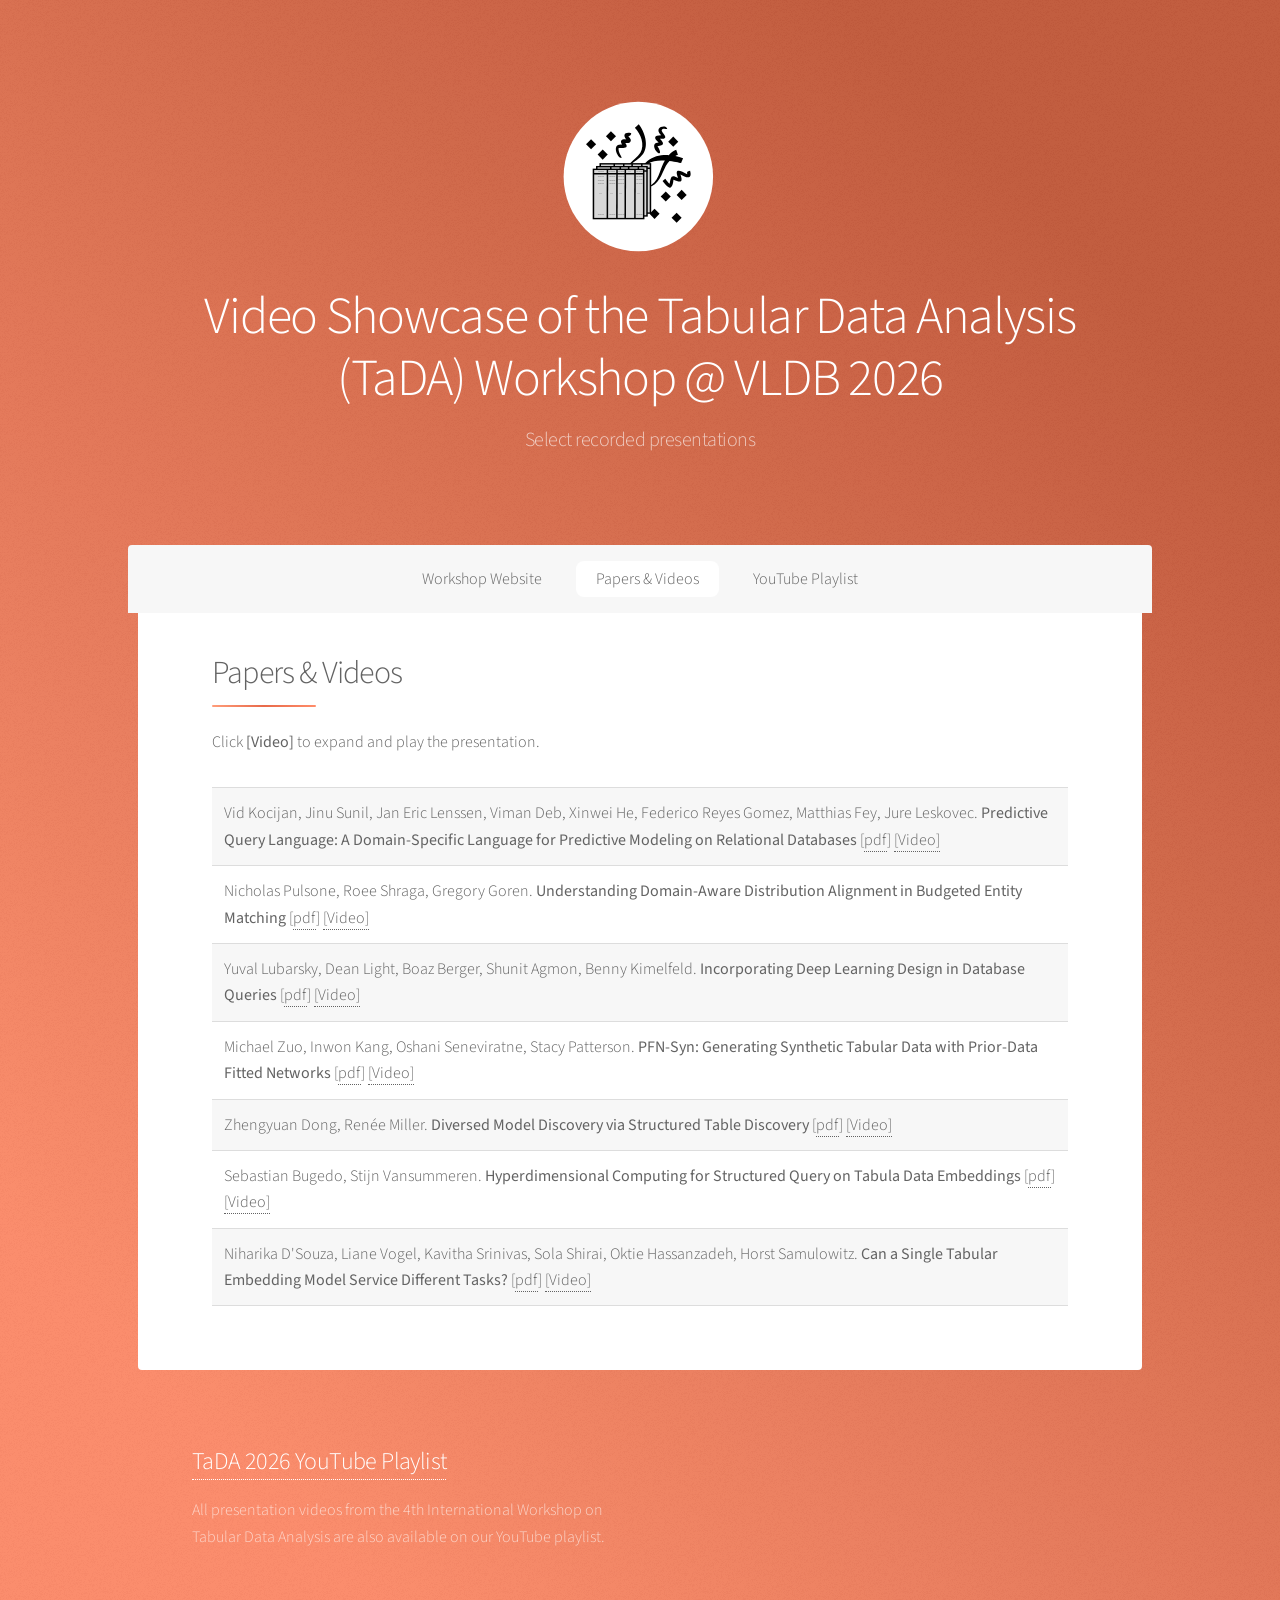
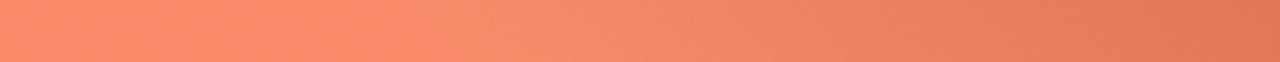
==== commit 264c15aa: "Add two showcase videos and load embeds only when expanded. Co-authored-by: Cursor <cursoragent@curs" ====
--- a/video-showcase.html
+++ b/video-showcase.html
@@ -99,10 +99,7 @@
 		<header id="header" class="alt">
 			<span class="logo"><img src="images/logo.svg" alt="" /></span>
 			<h1 property="dc:title">Video Showcase of the Tabular Data Analysis (TaDA) Workshop @ VLDB 2026</h1>
-			<p>
-				Recorded presentations from the 4th International Workshop on Tabular Data Analysis, covering various
-				trending topics of research in tabular data analysis for data lakes
-			</p>
+			<p>Select recorded presentations</p>
 		</header>
 
 		<!-- Nav -->
@@ -124,8 +121,7 @@
 					<header class="major">
 						<h2>Papers &amp; Videos</h2>
 					</header>
-					<p>Click <b>[Video]</b> to expand and play the presentation. More videos will be added as they
-						become available.</p>
+					<p>Click <b>[Video]</b> to expand and play the presentation.</p>
 					<table>
 						<tr>
 							<td>Vid Kocijan, Jinu Sunil, Jan Eric Lenssen, Viman Deb, Xinwei He, Federico Reyes Gomez,
@@ -136,7 +132,7 @@
 								<span class="expando" id="expand-1">[Video]</span>
 								<div class="expandable" id="expandable-1">
 									<iframe frameborder="0" allowfullscreen referrerpolicy="strict-origin-when-cross-origin" class="youtube-video"
-										src="https://www.youtube-nocookie.com/embed/BOmu884OBSA">
+										data-src="https://www.youtube-nocookie.com/embed/BOmu884OBSA">
 									</iframe>
 								</div>
 							</td>
@@ -149,7 +145,7 @@
 								<span class="expando" id="expand-2">[Video]</span>
 								<div class="expandable" id="expandable-2">
 									<iframe frameborder="0" allowfullscreen referrerpolicy="strict-origin-when-cross-origin" class="youtube-video"
-										src="https://www.youtube-nocookie.com/embed/iVJucmyV4wQ">
+										data-src="https://www.youtube-nocookie.com/embed/iVJucmyV4wQ">
 									</iframe>
 								</div>
 							</td>
@@ -162,7 +158,7 @@
 								<span class="expando" id="expand-3">[Video]</span>
 								<div class="expandable" id="expandable-3">
 									<iframe frameborder="0" allowfullscreen referrerpolicy="strict-origin-when-cross-origin" class="youtube-video"
-										src="https://www.youtube-nocookie.com/embed/ZZN9ocRmn38">
+										data-src="https://www.youtube-nocookie.com/embed/ZZN9ocRmn38">
 									</iframe>
 								</div>
 							</td>
@@ -175,7 +171,7 @@
 								<span class="expando" id="expand-4">[Video]</span>
 								<div class="expandable" id="expandable-4">
 									<iframe frameborder="0" allowfullscreen referrerpolicy="strict-origin-when-cross-origin" class="youtube-video"
-										src="https://www.youtube-nocookie.com/embed/39Xvf7jEelQ">
+										data-src="https://www.youtube-nocookie.com/embed/39Xvf7jEelQ">
 									</iframe>
 								</div>
 							</td>
@@ -188,7 +184,33 @@
 								<span class="expando" id="expand-5">[Video]</span>
 								<div class="expandable" id="expandable-5">
 									<iframe frameborder="0" allowfullscreen referrerpolicy="strict-origin-when-cross-origin" class="youtube-video"
-										src="https://www.youtube-nocookie.com/embed/ZVrtiYXVc9w">
+										data-src="https://www.youtube-nocookie.com/embed/ZVrtiYXVc9w">
+									</iframe>
+								</div>
+							</td>
+						</tr>
+
+						<tr>
+							<td>Sebastian Bugedo, Stijn Vansummeren.
+								<b>Hyperdimensional Computing for Structured Query on Tabula Data Embeddings</b>
+								[<a href="papers/TaDA26_8.pdf">pdf</a>]
+								<span class="expando" id="expand-6">[Video]</span>
+								<div class="expandable" id="expandable-6">
+									<iframe frameborder="0" allowfullscreen referrerpolicy="strict-origin-when-cross-origin" class="youtube-video"
+										data-src="https://www.youtube-nocookie.com/embed/LSyQu8xe7vI">
+									</iframe>
+								</div>
+							</td>
+						</tr>
+
+						<tr>
+							<td>Niharika D'Souza, Liane Vogel, Kavitha Srinivas, Sola Shirai, Oktie Hassanzadeh, Horst Samulowitz.
+								<b>Can a Single Tabular Embedding Model Service Different Tasks?</b>
+								[<a href="papers/TaDA26_11.pdf">pdf</a>]
+								<span class="expando" id="expand-7">[Video]</span>
+								<div class="expandable" id="expandable-7">
+									<iframe frameborder="0" allowfullscreen referrerpolicy="strict-origin-when-cross-origin" class="youtube-video"
+										data-src="https://www.youtube-nocookie.com/embed/dFIPeNcV4AE">
 									</iframe>
 								</div>
 							</td>
@@ -199,10 +221,10 @@
 							<td>Authors.
 								<b>Title</b>
 								[<a href="papers/TaDA26_X.pdf">pdf</a>]
-								<span class="expando" id="expand-6">[Video]</span>
-								<div class="expandable" id="expandable-6">
-									<iframe frameborder="0" allowfullscreen referrerpolicy="strict-origin-when-cross-origin" class="youtube-video"
-										src="https://www.youtube-nocookie.com/embed/">
+								<span class="expando" id="expand-8">[Video]</span>
+								<div class="expandable" id="expandable-8">
+									<iframe frameborder="0" allowfullscreen referrerpolicy="strict-origin-when-cross-origin" class="youtube-video"
+										data-src="https://www.youtube-nocookie.com/embed/">
 									</iframe>
 								</div>
 							</td>
@@ -240,8 +262,12 @@
 <script type="text/javascript">//<![CDATA[
 	$('.expando').click(function () {
 		target_num = $(this).attr('id').split('-')[1];
-		content_id = '#expandable-'.concat(target_num);
-		$(content_id).slideToggle('fast');
+		content = $('#expandable-'.concat(target_num));
+		iframe = content.find('iframe');
+		if (!iframe.attr('src')) {
+			iframe.attr('src', iframe.attr('data-src'));
+		}
+		content.slideToggle('fast');
 	});
 	//]]>
 </script>
--- a/assets/css/main.css
+++ b/assets/css/main.css
@@ -3958,7 +3958,7 @@
 }
 
 .expandable {
-	/* display: none; */
+	display: none;
 	position: relative;
 	width: 100%;
 	height: 0;
